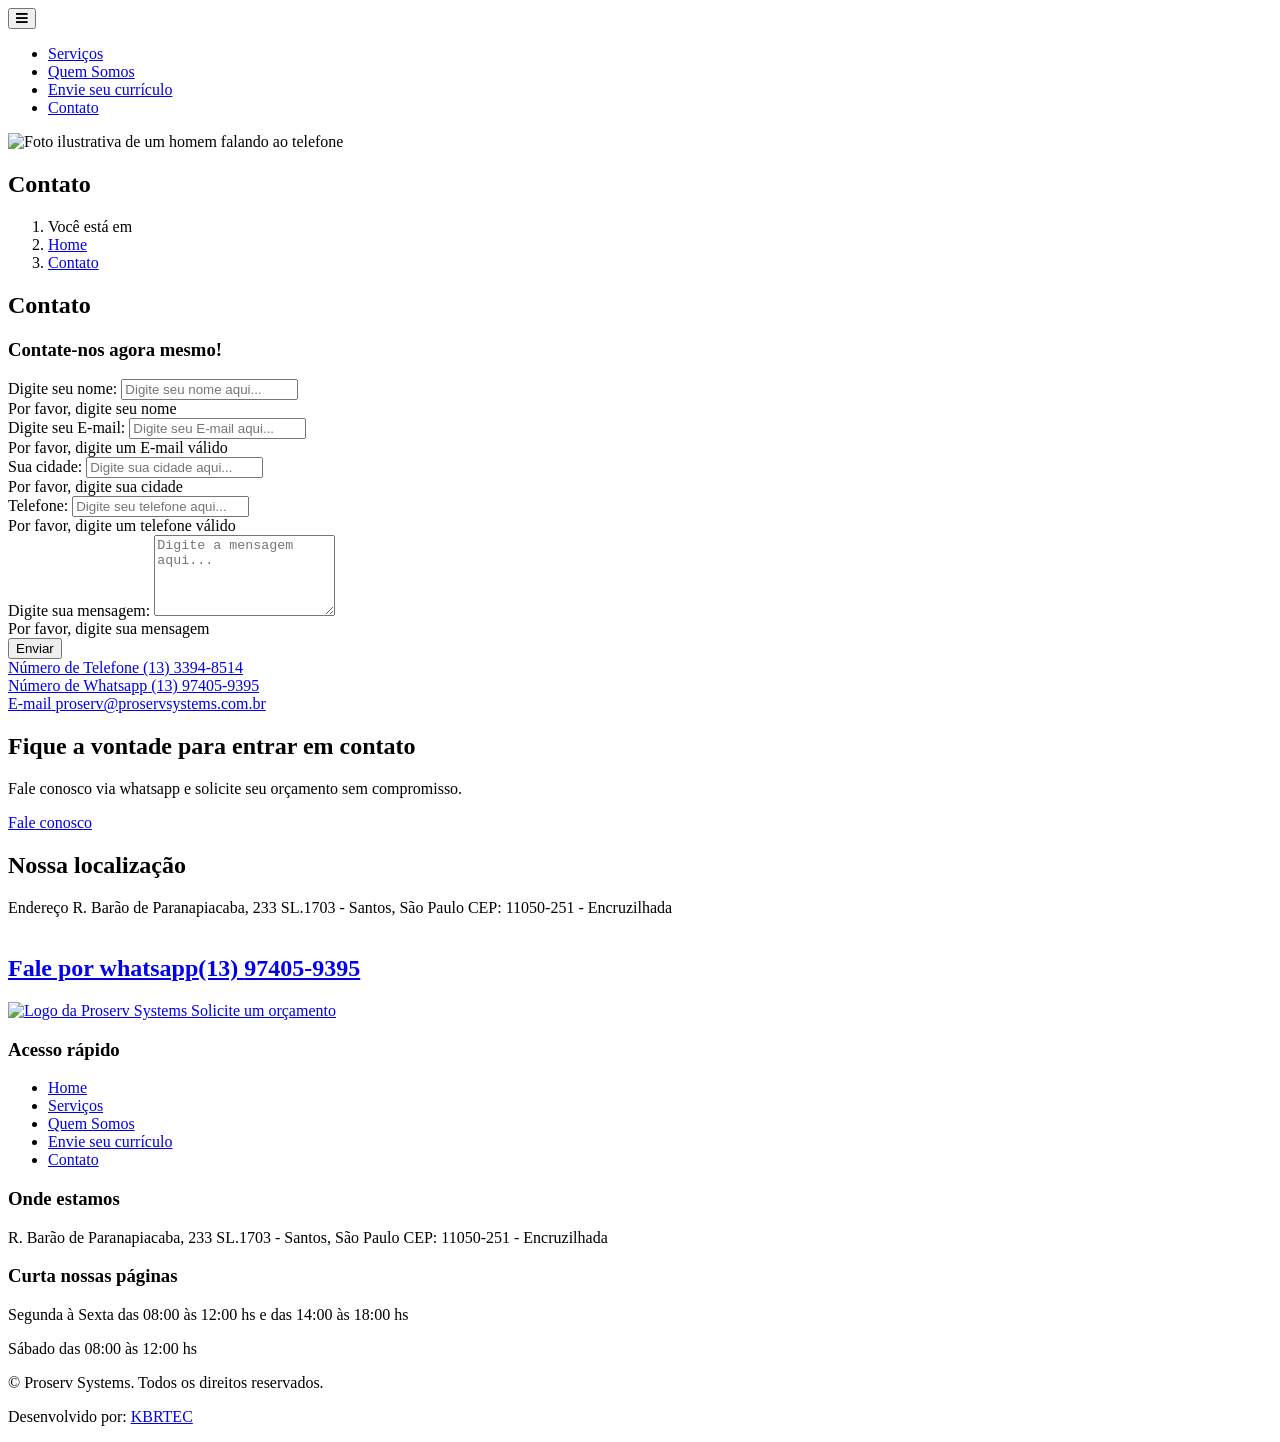
==== proserv/contato.html @ 967d09c5 "Criando o site da PROSERV corrigido Retirei de todos as paginas o código que levava para o link exte" ====
<!DOCTYPE html>
<html lang='pt-br'>

<head>

    <!-- Global site tag (gtag.js) - Google Analytics -->
    <script async src="https://www.googletagmanager.com/gtag/js?id=UA-169419126-1"></script>
    <script>
        window.dataLayer = window.dataLayer || [];
        function gtag() { dataLayer.push(arguments); }
        gtag('js', new Date());

        gtag('config', 'UA-169419126-1');
    </script>


    <meta charset="utf-8">
    <meta name="viewport" content="width=device-width, initial-scale=1">
    <meta http-equiv="X-UA-Compatible" content="ie=edge">

    <!-- Rich Snippets - SCHEMA.ORG -->
    <script type="application/ld+json">
    {
      "@context": "https://schema.org",
      "@type": "LocalBusiness",
      "url": "https://proservsystems.com.br/",
	  "name": "Prestação de serviços de zeladoria, portaria e limpeza em Santos | PROSERV Systems",
	  "description": "Prestação de serviços de zeladoria, portaria e limpeza em Santos. Profissionais qualificados dentro de cada segmento. Atende toda a Baixada Santista",
	  "logo" : "https://proservsystems.com.br/images/logo-p.png",
      "telephone": "+55 (13) 97405-9395",
	  "email": "contato@proservsystems.com.br",
	  "address": {
		"@type" : "PostalAddress",
		"streetAddress" : "Rua Barão de Paranapiacaba, 233 - Sala 1703",
		"addressLocality" : "Encruzilhada - Santos",
		"addressRegion" : "São Paulo",
        "postalCode": "11050-251" },
	  "sameAs": [
		"https://www.facebook.com/Proserv-Systems-1912623182360476/",
		"https://www.instagram.com/proservsystems/"
		]
    }
</script>

    <!-- for Google -->
    <meta name="description"
        content="Interessado em terceirização na Baixada Santista? Entre em contato agora mesmo." />
    <meta name="company" content="Prestação de serviços de zeladoria, portaria e limpeza em Santos | Proserv Systems" />
    <meta name="author" content="KBR TEC" />
    <meta name="copyright" content="Todos os direitos reservados" />
    <meta name="application-name"
        content="Prestação de serviços de zeladoria, portaria e limpeza em Santos | Proserv Systems" />
    <meta name="distribution" content="Global" />
    <meta name="rating" content="General" />
    <meta name="keywords" content="" />

    <!-- Facebook -->
    <meta property="og:type" content="website">
    <meta property="og:url" content="https://www.proservsystems.com.br/contato">
    <meta property="og:title" content="Contato | Proserv Systems">
    <meta property="og:site_name"
        content="Prestação de serviços de zeladoria, portaria e limpeza em Santos | Proserv Systems">
    <meta property="og:description"
        content="Interessado em terceirização na Baixada Santista? Entre em contato agora mesmo.">
    <meta property="og:image" content="https://www.proservsystems.com.br/images/proserv-logo-seo.png">

    <!-- Twitter -->
    <meta name="twitter:card" content="summary" />
    <meta name="twitter:title" content="Contato | Proserv Systems" />
    <meta property="twitter:description"
        content="Interessado em terceirização na Baixada Santista? Entre em contato agora mesmo.">
    <meta property="twitter:image" content="https://www.proservsystems.com.br/images/proserv-logo-seo.png">
    <!-- /Share metatags goes here -->


    <link rel="apple-touch-icon" sizes="57x57"
        href="https://www.proservsystems.com.br/images/favicon/apple-icon-57x57.png">
    <link rel="apple-touch-icon" sizes="60x60"
        href="https://www.proservsystems.com.br/images/favicon/apple-icon-60x60.png">
    <link rel="apple-touch-icon" sizes="72x72"
        href="https://www.proservsystems.com.br/images/favicon/apple-icon-72x72.png">
    <link rel="apple-touch-icon" sizes="76x76"
        href="https://www.proservsystems.com.br/images/favicon/apple-icon-76x76.png">
    <link rel="apple-touch-icon" sizes="114x114"
        href="https://www.proservsystems.com.br/images/favicon/apple-icon-114x114.png">
    <link rel="apple-touch-icon" sizes="120x120"
        href="https://www.proservsystems.com.br/images/favicon/apple-icon-120x120.png">
    <link rel="apple-touch-icon" sizes="144x144"
        href="https://www.proservsystems.com.br/images/favicon/apple-icon-144x144.png">
    <link rel="apple-touch-icon" sizes="152x152"
        href="https://www.proservsystems.com.br/images/favicon/apple-icon-152x152.png">
    <link rel="apple-touch-icon" sizes="180x180"
        href="https://www.proservsystems.com.br/images/favicon/apple-icon-180x180.png">
    <link rel="icon" type="image/png" sizes="192x192"
        href="https://www.proservsystems.com.br/images/favicon/android-icon-192x192.png">
    <link rel="icon" type="image/png" sizes="32x32"
        href="https://www.proservsystems.com.br/images/favicon/favicon-32x32.png">
    <link rel="icon" type="image/png" sizes="96x96"
        href="https://www.proservsystems.com.br/images/favicon/favicon-96x96.png">
    <link rel="icon" type="image/png" sizes="16x16"
        href="https://www.proservsystems.com.br/images/favicon/favicon-16x16.png">
    <link rel="manifest" href="/manifest.json">
    <meta name="msapplication-TileColor" content="#ffffff">
    <meta name="msapplication-TileImage" content="https://www.proservsystems.com.br/ms-icon-144x144.png">
    <meta name="theme-color" content="#ffffff">


    <link rel="stylesheet" href="https://www.proservsystems.com.br/css/vendor/bootstrap.min.css">


    <link rel="stylesheet" href="https://cdnjs.cloudflare.com/ajax/libs/font-awesome/5.11.2/css/all.min.css"
        crossorigin="anonymous">



    <link rel="stylesheet" href="https://www.proservsystems.com.br/css/style.css">

    <title>Contato | PROSERV Systems</title>
</head>

<body>

    <header class="header ">
        <div class="container">
            <div class="row align-items-center justify-content-between">
                <div class="col-9 col-lg-4">
                    <a href="index.html" title="Ir para página inicial">
                        <div class="logo" title="Serviços de Portaria, Zeladoria e Limpeza em Santos | PROSERV Systems">
                        </div>
                    </a>
                </div>

                <div class="col-3 d-lg-none navbar-btn ">
                    <button class="navbar-toggler" type="button" data-toggle="collapse" data-target="#menu"
                        aria-controls="menu" aria-expanded="false" aria-label="Alterna navegação">
                        <span class="navbar-toggler-icon"><i class="fas fa-bars icon"></i></span>
                    </button>
                </div>

                <nav class="navbar navbar-expand-lg col-lg-8 ">
                    <div class="collapse navbar-collapse" id="menu">
                        <ul class="navbar-nav">
                            <li class="nav-item ">
                                <a class="nav-link" href="servicos.html"
                                    title="Conheça os serviços da Proserv Systems em Santos">Serviços</a>
                            </li>
                            <li class="nav-item ">
                                <a class="nav-link" href="quem-somos.html" title="Conheça a Proserv Systems">Quem
                                    Somos</a>
                            </li>
                            <li class="nav-item ">
                                <a class="nav-link" href="envie-seu-curriculo.html"
                                    title="Envie seu currículo para a Proserv Systems">Envie seu currículo</a>
                            </li>
                            <li class="nav-item nav-item-rounded active">
                                <a class="nav-link" href="contato.html" title="Fale com a Proserv Systems">Contato</a>
                            </li>
                        </ul>
                    </div>
                </nav>
            </div>
        </div>
    </header>

    <div class="hero">
        <div class="background">
            <div class="img-container">
                <img src="https://www.proservsystems.com.br/images/backgrounds/bg-contato.png"
                    alt="Foto ilustrativa de um homem falando ao telefone"
                    title="Serviços de limpeza, portaria e zeladoria em Santos e em toda a Baixada Santista">
            </div>
        </div>

        <div class="container">
            <div class="row">
                <div class="col-12">
                    <nav class="navigation" aria-label="breadcrumb">
                        <h2 class="title">
                            Contato </h2>

                        <ol class="breadcrumb">
                            <li class="breadcrumb-item">
                                Você está em
                            </li>
                            <li class="breadcrumb-item">
                                <a href="index.html" title="Ir para página inicial">
                                    Home
                                </a>
                            </li>
                            <li class="breadcrumb-item active" aria-current="page">
                                <a href="contato.html">
                                    Contato </a>
                            </li>
                        </ol>
                    </nav>
                </div>
            </div>
        </div>
    </div>


    <main class="page-contato">
        <section class="contato">
            <div class="container-4k">
                <div class="row">
                    <div class="col-lg-6 form">
                        <div class="box-title">
                            <h2 class="title" title="Entre em contato com a Proserv Systems">Contato</h2>
                            <h3 class="subtitle"
                                title="A Proserv Systems atende toda a Baixada Santista, entre em contato agora mesmo">
                                Contate-nos agora mesmo!</h3>
                        </div>

                        <div class="alerts">

                        </div>

                        <form class="needs-validation form-default" method="POST"
                            action="https://www.proservsystems.com.br/contato" novalidate>
                            <input type="hidden" name="_token" value="ca1hlEgT23Wn5CSrtVXcqFg6WWC5pSduqQvZZE6e">
                            <div class="form-row">
                                <div class="col-12">
                                    <label for="nome">Digite seu nome:</label>
                                    <input type="text" class="form-control" maxlength="600" name="nome" value=""
                                        id="nome" placeholder="Digite seu nome aqui..." required>
                                    <div class="invalid-feedback">
                                        Por favor, digite seu nome
                                    </div>
                                </div>
                            </div>

                            <div class="form-row">
                                <div class="col-12">
                                    <label for="email">Digite seu E-mail:</label>
                                    <input type="email" class="form-control" maxlength="600" name="email" value=""
                                        id="email" placeholder="Digite seu E-mail aqui..." required>
                                    <div class="invalid-feedback">
                                        Por favor, digite um E-mail válido
                                    </div>
                                </div>
                            </div>

                            <div class="form-row">
                                <div class="col-md-6">
                                    <label for="cidade">Sua cidade:</label>
                                    <input type="text" class="form-control" maxlength="600" name="cidade" value=""
                                        id="cidade" placeholder="Digite sua cidade aqui..." required>
                                    <div class="invalid-feedback">
                                        Por favor, digite sua cidade
                                    </div>
                                </div>

                                <div class="col-md-6">
                                    <label for="tel">Telefone:</label>
                                    <input type="tel" class="form-control" maxlength="15" name="tel" value="" id="tel"
                                        placeholder="Digite seu telefone aqui..." data-mask="(99) 99999-9999" required>
                                    <div class="invalid-feedback">
                                        Por favor, digite um telefone válido
                                    </div>
                                </div>
                            </div>

                            <div class="form-row">
                                <div class="col-12">
                                    <label for="msg">Digite sua mensagem:</label>
                                    <textarea class="form-control" maxlength="600" name="msg" value="" id="msg" rows="5"
                                        placeholder="Digite a mensagem aqui..." required></textarea>
                                    <div class="invalid-feedback">
                                        Por favor, digite sua mensagem
                                    </div>
                                </div>
                            </div>

                            <button title="Enviar mensagem" type="submit"
                                class="btn btn-orange btn-orange-outline">Enviar</button>
                        </form>
                    </div>

                    <div class="col-lg-6 info">
                        <div class="background"></div>

                        <div class="lista-contato">
                            <a href="tel:1333948514" title="Ligar para a Proserv Systems" target="_blank" class="item">
                                <div class="image">
                                    <div class="icon" id="icon-tel"></div>
                                </div>
                                <div class="content">
                                    <span class="title">Número de Telefone</span>
                                    <span class="desc">(13) 3394-8514</span>
                                </div>
                            </a>

                            <a href="https://api.whatsapp.com/send?phone=5513974059395"
                                title="Fale com a Proserv Systems por WhatsApp" target="_blank" class="item whatslink">
                                <div class="image">
                                    <div class="icon" id="icon-whats"></div>
                                </div>
                                <div class="content">
                                    <span class="title">Número de Whatsapp</span>
                                    <span class="desc">(13) 97405-9395</span>
                                </div>
                            </a>

                            <a href="mailto:proserv@proservsystems.com.br" title="Enviar e-mail para a Proserv Systems"
                                target="_blank" class="item">
                                <div class="image">
                                    <div class="icon" id="icon-email"></div>
                                </div>
                                <div class="content">
                                    <span class="title">E-mail</span>
                                    <span class="desc">proserv@proservsystems.com.br</span>
                                </div>
                            </a>
                        </div>
                    </div>
                </div>
            </div>
        </section>

        <div class="cta">
            <div class="container">
                <div class="row">
                    <div class="col-12 content">
                        <h2 class="title" title="Entre em contato com a Proserv Systems">Fique a vontade para entrar em
                            contato</h2>
                        <p class="desc">Fale conosco via whatsapp e solicite seu orçamento sem compromisso.</p>
                        <a href="https://api.whatsapp.com/send?phone=5513974059395"
                            title="Fale com a Proserv Systems por WhatsApp" target="_blank"
                            class="btn btn-white btn-icon whatslink">
                            Fale conosco
                            <div class="icon"></div>
                        </a>
                    </div>
                </div>
            </div>
        </div>

        <section class="localizacao">
            <div class="container-4k">
                <div class="row">
                    <div class="col-12">
                        <div class="box-title box-title-center">
                            <h2 class="subtitle" title="Conheça a localização da Proserv Systems em Santos">Nossa
                                localização</h2>
                        </div>
                    </div>

                    <div class="col-12">
                        <div class="mapa" id="googleMapsArea">
                            <div id="googleMaps"
                                src="https://www.google.com/maps/embed?pb=!1m18!1m12!1m3!1d3646.1031574713184!2d-46.32870668537395!3d-23.956792082197996!2m3!1f0!2f0!3f0!3m2!1i1024!2i768!4f13.1!3m3!1m2!1s0x94ce038d740b7ebd%3A0xef284ff84f999045!2sProserv!5e0!3m2!1spt-BR!2sbr!4v1586793120294!5m2!1spt-BR!2sbr"
                                frameborder="0" style="border:0;" allowfullscreen="" aria-hidden="false" tabindex="0">
                            </div>

                            <div class="info-mapa info-mapa-center">
                                <div class="image">
                                    <div class="icon" id="icon-mapa"></div>
                                </div>
                                <div class="content">
                                    <span class="title" title="Confira o endereço da Proserv Systems">Endereço</span>
                                    <span class="desc">R. Barão de Paranapiacaba, 233 SL.1703 - Santos, São Paulo CEP:
                                        11050-251 - Encruzilhada</span>
                                </div>
                            </div>
                        </div>
                    </div>
                </div>
            </div>
        </section>
    </main>


    <a href="https://api.whatsapp.com/send?phone=5513974059395" title="Fale conosco por WhatsApp" target="_blank"
        id="whatsappBtn" class="whatsapp-btn whatsapp-btn-page whatslink">
        <div class="icon">
            <img src="https://www.proservsystems.com.br/images/icons/whatsapp.png" alt="" class="img-fluid">
        </div>
        <div class="desc">
            <h2 class="title">Fale por whatsapp<span class="special">(13) <span class="number">97405-9395</span></span>
            </h2>
        </div>
    </a>


    <footer class="footer mt-0">
        <div class="container">
            <div class="row content">
                <div class="col-md-6 col-lg-4 principal">
                    <a href="index.html" title="Ir para página inicial" class="link">
                        <img src="https://www.proservsystems.com.br/images/logo-g-b.png" alt="Logo da Proserv Systems"
                            title="O melhor da terceirização em toda Baixada Santista | PROSERV Systems" class="logo">
                    </a>
                    <a href="contato.html" title="Solicite um orçamento com a Proserv" class="btn btn-orange">Solicite
                        um orçamento</a>
                </div>

                <div class="col-md-6 col-lg-3 acesso">
                    <h3 class="title" title="Encontre as principais áreas do site">Acesso rápido</h3>
                    <ul class="menu">
                        <li class="menu-item">
                            <a href="index.html" title="Ir para página inicial" class="menu-link">Home</a>
                        </li>
                        <li class="menu-item">
                            <a href="servicos.html" title="Conheça os serviços da Proserv Systems na Baixada Santista"
                                class="menu-link">Serviços</a>
                        </li>
                        <li class="menu-item">
                            <a href="quem-somos.html" title="Conheça a Proserv Systems" class="menu-link">Quem Somos</a>
                        </li>
                        <li class="menu-item">
                            <a href="envie-seu-curriculo.html" title="Envie seu currículo para a Proserv Systems"
                                class="menu-link">Envie seu currículo</a>
                        </li>
                        <li class="menu-item">
                            <a href="contato.html" title="Entre em contato com a Proserv Systems"
                                class="menu-link">Contato</a>
                        </li>
                    </ul>
                </div>

                <div class="col-md-12 col-lg-5 info">
                    <div class="row">
                        <div class="col-md-6 local">
                            <h3 class="title" title="Veja o endereço da Proserv Systems, estamos em Santos">Onde estamos
                            </h3>
                            <p class="text">R. Barão de Paranapiacaba, 233 SL.1703 - Santos, São Paulo CEP: 11050-251 -
                                Encruzilhada</p>
                        </div>
                        <div class="col-md-6 social">
                            <h3 class="title" title="Acompanhe-nos nas redes sociais">Curta nossas páginas</h3>
                            <div class="social-links">
                                <a href="https://www.facebook.com/Proserv-Systems-1912623182360476/"
                                    title="Curta nossa página no Facebook" target="_blank" class="item">
                                    <div class="icon" id="icon-facebook"></div>
                                </a>
                                <a href="https://www.instagram.com/proservsystems/" title="Siga-nos no Instagram"
                                    target="_blank" class="item">
                                    <div class="icon" id="icon-instagram"></div>
                                </a>

                            </div>
                        </div>
                    </div>
                    <div class="row">
                        <div class="col-12 atendimento">
                            <div class="image">
                                <div class="icon" id="icon-atendimento"></div>
                            </div>
                            <div class="content">
                                <p class="text">Segunda à Sexta das 08:00 às 12:00 hs e das 14:00 às 18:00 hs</p>
                                <p class="text">Sábado das 08:00 às 12:00 hs</p>
                            </div>
                        </div>
                    </div>
                </div>
            </div>
        </div>

        <div class="footer-copy">
            <div class="container">
                <div class="row">
                    <div class="col-md-6 copy">
                        <p class="text">&copy; Proserv Systems. Todos os direitos reservados.</p>
                    </div>
                    <div class="col-md-6 dev">
                        <p class="text">Desenvolvido por: <a href="https://kbrtec.com.br"
                                title="Acessar o site da KBRTEC" class="link">KBRTEC</a></p>
                    </div>
                </div>
            </div>
        </div>
    </footer>


    <script src="https://cdnjs.cloudflare.com/ajax/libs/popper.js/1.14.3/umd/popper.min.js"
        integrity="sha384-ZMP7rVo3mIykV+2+9J3UJ46jBk0WLaUAdn689aCwoqbBJiSnjAK/l8WvCWPIPm49"
        crossorigin="anonymous"></script>


    <script data-search-pseudo-elements src="https://www.proservsystems.com.br/js/vendor.min.js"></script>
    <script>
        $(window).scroll(function () {
            var altura = $('#googleMapsArea').offset().top;
            showMaps(altura);
        });
    </script>
    <script src="https://www.proservsystems.com.br/js/main.min.js"></script>
</body>

</html>
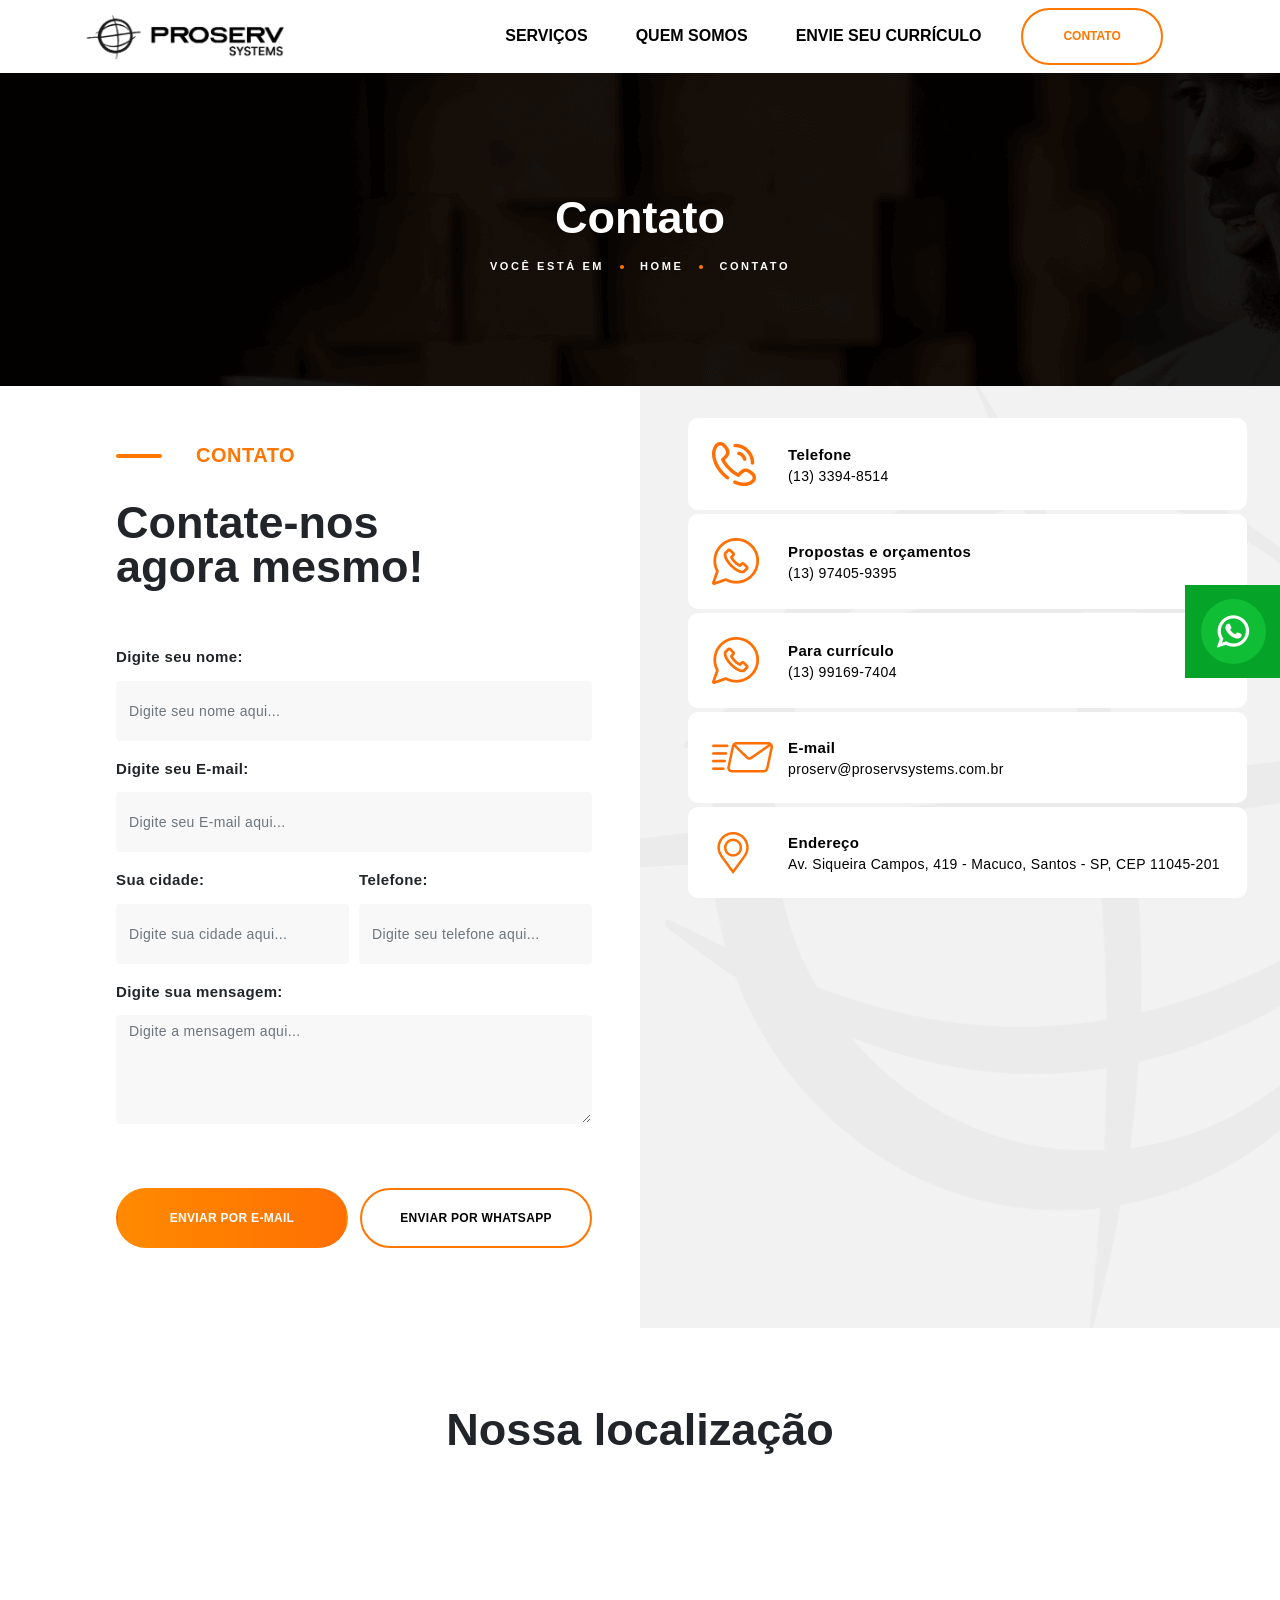
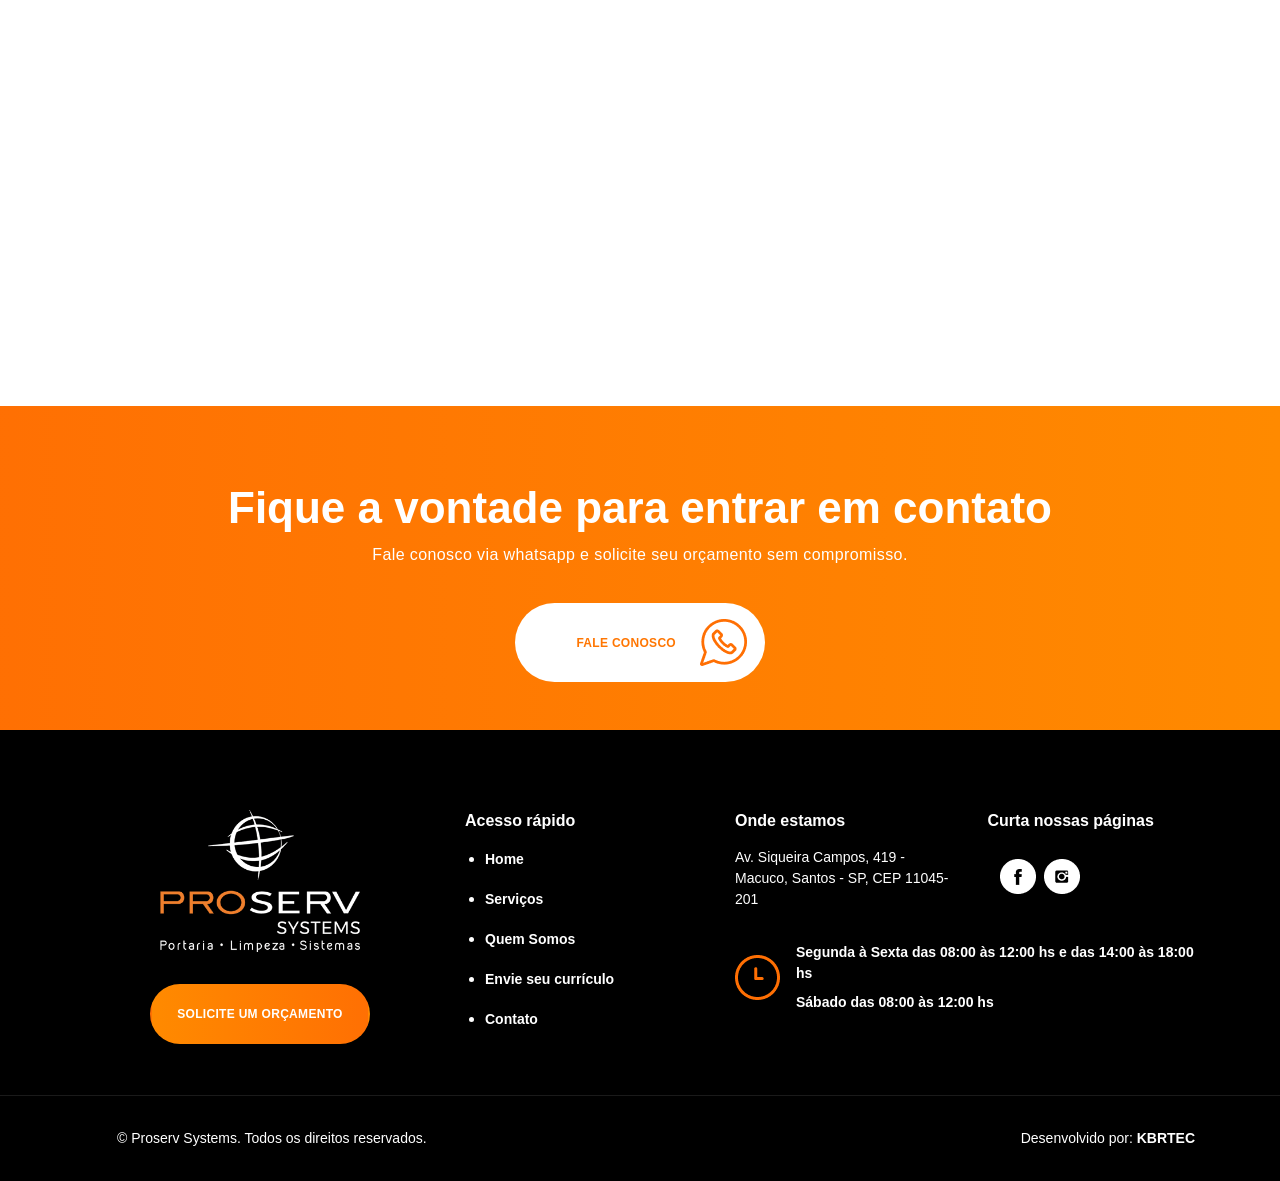
==== commit 2dba5d1a: "corrigi" ====
--- a/proserv/contato.html
+++ b/proserv/contato.html
@@ -26,15 +26,16 @@
       "url": "https://proservsystems.com.br/",
 	  "name": "Prestação de serviços de zeladoria, portaria e limpeza em Santos | PROSERV Systems",
 	  "description": "Prestação de serviços de zeladoria, portaria e limpeza em Santos. Profissionais qualificados dentro de cada segmento. Atende toda a Baixada Santista",
-	  "logo" : "https://proservsystems.com.br/images/logo-p.png",
-      "telephone": "+55 (13) 97405-9395",
+      "logo" : "images/logo-p.png",
+      "telephone": "+55 (13) 3394-8514",
 	  "email": "contato@proservsystems.com.br",
 	  "address": {
 		"@type" : "PostalAddress",
-		"streetAddress" : "Rua Barão de Paranapiacaba, 233 - Sala 1703",
-		"addressLocality" : "Encruzilhada - Santos",
-		"addressRegion" : "São Paulo",
-        "postalCode": "11050-251" },
+		"streetAddress" : "Avenida Siqueira Campos, 419 - Macuco",
+		"addressLocality" : "Santos",
+		"addressRegion" : "SP",
+        "postalCode": "11045-201",
+        "addressCountry": "BR" },
 	  "sameAs": [
 		"https://www.facebook.com/Proserv-Systems-1912623182360476/",
 		"https://www.instagram.com/proservsystems/"
@@ -62,58 +63,56 @@
         content="Prestação de serviços de zeladoria, portaria e limpeza em Santos | Proserv Systems">
     <meta property="og:description"
         content="Interessado em terceirização na Baixada Santista? Entre em contato agora mesmo.">
-    <meta property="og:image" content="https://www.proservsystems.com.br/images/proserv-logo-seo.png">
+    <meta property="og:image" content="images/proserv-logo-seo.png">
 
     <!-- Twitter -->
     <meta name="twitter:card" content="summary" />
     <meta name="twitter:title" content="Contato | Proserv Systems" />
     <meta property="twitter:description"
         content="Interessado em terceirização na Baixada Santista? Entre em contato agora mesmo.">
-    <meta property="twitter:image" content="https://www.proservsystems.com.br/images/proserv-logo-seo.png">
+    <meta property="twitter:image" content="images/proserv-logo-seo.png">
     <!-- /Share metatags goes here -->
 
 
     <link rel="apple-touch-icon" sizes="57x57"
-        href="https://www.proservsystems.com.br/images/favicon/apple-icon-57x57.png">
+        href="images/favicon/apple-icon-57x57.png">
     <link rel="apple-touch-icon" sizes="60x60"
-        href="https://www.proservsystems.com.br/images/favicon/apple-icon-60x60.png">
+        href="images/favicon/apple-icon-60x60.png">
     <link rel="apple-touch-icon" sizes="72x72"
-        href="https://www.proservsystems.com.br/images/favicon/apple-icon-72x72.png">
+        href="images/favicon/apple-icon-72x72.png">
     <link rel="apple-touch-icon" sizes="76x76"
-        href="https://www.proservsystems.com.br/images/favicon/apple-icon-76x76.png">
+        href="images/favicon/apple-icon-76x76.png">
     <link rel="apple-touch-icon" sizes="114x114"
-        href="https://www.proservsystems.com.br/images/favicon/apple-icon-114x114.png">
+        href="images/favicon/apple-icon-114x114.png">
     <link rel="apple-touch-icon" sizes="120x120"
-        href="https://www.proservsystems.com.br/images/favicon/apple-icon-120x120.png">
+        href="images/favicon/apple-icon-120x120.png">
     <link rel="apple-touch-icon" sizes="144x144"
-        href="https://www.proservsystems.com.br/images/favicon/apple-icon-144x144.png">
+        href="images/favicon/apple-icon-144x144.png">
     <link rel="apple-touch-icon" sizes="152x152"
-        href="https://www.proservsystems.com.br/images/favicon/apple-icon-152x152.png">
+        href="images/favicon/apple-icon-152x152.png">
     <link rel="apple-touch-icon" sizes="180x180"
-        href="https://www.proservsystems.com.br/images/favicon/apple-icon-180x180.png">
+        href="images/favicon/apple-icon-180x180.png">
     <link rel="icon" type="image/png" sizes="192x192"
-        href="https://www.proservsystems.com.br/images/favicon/android-icon-192x192.png">
+        href="images/favicon/android-icon-192x192.png">
     <link rel="icon" type="image/png" sizes="32x32"
-        href="https://www.proservsystems.com.br/images/favicon/favicon-32x32.png">
+        href="images/favicon/favicon-32x32.png">
     <link rel="icon" type="image/png" sizes="96x96"
-        href="https://www.proservsystems.com.br/images/favicon/favicon-96x96.png">
+        href="images/favicon/favicon-96x96.png">
     <link rel="icon" type="image/png" sizes="16x16"
-        href="https://www.proservsystems.com.br/images/favicon/favicon-16x16.png">
-    <link rel="manifest" href="/manifest.json">
+        href="images/favicon/favicon-16x16.png">
     <meta name="msapplication-TileColor" content="#ffffff">
-    <meta name="msapplication-TileImage" content="https://www.proservsystems.com.br/ms-icon-144x144.png">
+    <meta name="msapplication-TileImage" content="images/favicon/apple-icon-144x144.png">
     <meta name="theme-color" content="#ffffff">
 
 
-    <link rel="stylesheet" href="https://www.proservsystems.com.br/css/vendor/bootstrap.min.css">
-
-
-    <link rel="stylesheet" href="https://cdnjs.cloudflare.com/ajax/libs/font-awesome/5.11.2/css/all.min.css"
-        crossorigin="anonymous">
-
-
-
-    <link rel="stylesheet" href="https://www.proservsystems.com.br/css/style.css">
+    <link rel="stylesheet" href="css/style.css">
+
+
+    <link rel="stylesheet" href="css/style2.css">
+
+
+
+    <link rel="stylesheet" href="css/style5.css">
 
     <title>Contato | PROSERV Systems</title>
 </head>
@@ -165,7 +164,7 @@
     <div class="hero">
         <div class="background">
             <div class="img-container">
-                <img src="https://www.proservsystems.com.br/images/backgrounds/bg-contato.png"
+                <img src="images/backgrounds/bg-contato.png"
                     alt="Foto ilustrativa de um homem falando ao telefone"
                     title="Serviços de limpeza, portaria e zeladoria em Santos e em toda a Baixada Santista">
             </div>
@@ -215,7 +214,8 @@
 
                         </div>
 
-                        <form class="needs-validation form-default" method="POST"
+                        <form data-email-suspended data-whatsapp-number="5513974059395"
+                            class="needs-validation form-default" method="POST"
                             action="https://www.proservsystems.com.br/contato" novalidate>
                             <input type="hidden" name="_token" value="ca1hlEgT23Wn5CSrtVXcqFg6WWC5pSduqQvZZE6e">
                             <div class="form-row">
@@ -271,8 +271,13 @@
                                 </div>
                             </div>
 
-                            <button title="Enviar mensagem" type="submit"
-                                class="btn btn-orange btn-orange-outline">Enviar</button>
+                            <div class="form-actions">
+                                <button title="Enviar mensagem por e-mail" type="submit"
+                                    class="btn btn-orange btn-orange-outline">Enviar por e-mail</button>
+                                <a data-whatsapp-send href="https://wa.me/5513974059395" target="_blank"
+                                    rel="noopener noreferrer" title="Enviar mensagem pelo WhatsApp"
+                                    class="btn btn-white btn-white-outline">Enviar por WhatsApp</a>
+                            </div>
                         </form>
                     </div>
 
@@ -280,24 +285,37 @@
                         <div class="background"></div>
 
                         <div class="lista-contato">
-                            <a href="tel:1333948514" title="Ligar para a Proserv Systems" target="_blank" class="item">
+                            <a href="tel:+551333948514" title="Ligar para a Proserv Systems" class="item">
                                 <div class="image">
                                     <div class="icon" id="icon-tel"></div>
                                 </div>
                                 <div class="content">
-                                    <span class="title">Número de Telefone</span>
+                                    <span class="title">Telefone</span>
                                     <span class="desc">(13) 3394-8514</span>
                                 </div>
                             </a>
 
                             <a href="https://api.whatsapp.com/send?phone=5513974059395"
-                                title="Fale com a Proserv Systems por WhatsApp" target="_blank" class="item whatslink">
+                                title="Fale com a Proserv Systems sobre propostas e orçamentos pelo WhatsApp"
+                                target="_blank" rel="noopener noreferrer" class="item whatslink">
                                 <div class="image">
                                     <div class="icon" id="icon-whats"></div>
                                 </div>
                                 <div class="content">
-                                    <span class="title">Número de Whatsapp</span>
+                                    <span class="title">Propostas e orçamentos</span>
                                     <span class="desc">(13) 97405-9395</span>
+                                </div>
+                            </a>
+
+                            <a href="https://api.whatsapp.com/send?phone=5513991697404"
+                                title="Fale com a Proserv Systems sobre currículos pelo WhatsApp" target="_blank"
+                                rel="noopener noreferrer" class="item whatslink">
+                                <div class="image">
+                                    <div class="icon" id="icon-whats"></div>
+                                </div>
+                                <div class="content">
+                                    <span class="title">Para currículo</span>
+                                    <span class="desc">(13) 99169-7404</span>
                                 </div>
                             </a>
 
@@ -311,6 +329,41 @@
                                     <span class="desc">proserv@proservsystems.com.br</span>
                                 </div>
                             </a>
+
+                            <a href="https://www.google.com/maps/search/?api=1&query=Av.+Siqueira+Campos,+419,+Macuco,+Santos,+SP,+11045-201"
+                                title="Ver endereço da Proserv Systems no Google Maps" target="_blank"
+                                rel="noopener noreferrer" class="item">
+                                <div class="image">
+                                    <div class="icon" id="icon-mapa"></div>
+                                </div>
+                                <div class="content">
+                                    <span class="title">Endereço</span>
+                                    <span class="desc">Av. Siqueira Campos, 419 - Macuco, Santos - SP, CEP 11045-201</span>
+                                </div>
+                            </a>
+                        </div>
+                    </div>
+                </div>
+            </div>
+        </section>
+
+        <section class="localizacao">
+            <div class="container-4k">
+                <div class="row">
+                    <div class="col-12">
+                        <div class="box-title box-title-center">
+                            <h2 class="subtitle" title="Conheça a localização da Proserv Systems em Santos">Nossa
+                                localização</h2>
+                        </div>
+                    </div>
+
+                    <div class="col-12">
+                        <div class="mapa mapa-endereco" id="googleMapsArea">
+                            <iframe id="googleMaps"
+                                src="https://www.google.com/maps?q=Av.+Siqueira+Campos,+419,+Macuco,+Santos,+SP,+11045-201&output=embed"
+                                title="Mapa da localização da Proserv Systems" loading="lazy"
+                                referrerpolicy="no-referrer-when-downgrade" allowfullscreen>
+                            </iframe>
                         </div>
                     </div>
                 </div>
@@ -334,46 +387,13 @@
                 </div>
             </div>
         </div>
-
-        <section class="localizacao">
-            <div class="container-4k">
-                <div class="row">
-                    <div class="col-12">
-                        <div class="box-title box-title-center">
-                            <h2 class="subtitle" title="Conheça a localização da Proserv Systems em Santos">Nossa
-                                localização</h2>
-                        </div>
-                    </div>
-
-                    <div class="col-12">
-                        <div class="mapa" id="googleMapsArea">
-                            <div id="googleMaps"
-                                src="https://www.google.com/maps/embed?pb=!1m18!1m12!1m3!1d3646.1031574713184!2d-46.32870668537395!3d-23.956792082197996!2m3!1f0!2f0!3f0!3m2!1i1024!2i768!4f13.1!3m3!1m2!1s0x94ce038d740b7ebd%3A0xef284ff84f999045!2sProserv!5e0!3m2!1spt-BR!2sbr!4v1586793120294!5m2!1spt-BR!2sbr"
-                                frameborder="0" style="border:0;" allowfullscreen="" aria-hidden="false" tabindex="0">
-                            </div>
-
-                            <div class="info-mapa info-mapa-center">
-                                <div class="image">
-                                    <div class="icon" id="icon-mapa"></div>
-                                </div>
-                                <div class="content">
-                                    <span class="title" title="Confira o endereço da Proserv Systems">Endereço</span>
-                                    <span class="desc">R. Barão de Paranapiacaba, 233 SL.1703 - Santos, São Paulo CEP:
-                                        11050-251 - Encruzilhada</span>
-                                </div>
-                            </div>
-                        </div>
-                    </div>
-                </div>
-            </div>
-        </section>
     </main>
 
 
     <a href="https://api.whatsapp.com/send?phone=5513974059395" title="Fale conosco por WhatsApp" target="_blank"
         id="whatsappBtn" class="whatsapp-btn whatsapp-btn-page whatslink">
         <div class="icon">
-            <img src="https://www.proservsystems.com.br/images/icons/whatsapp.png" alt="" class="img-fluid">
+            <img src="images/icons/whatsapp.png" alt="" class="img-fluid">
         </div>
         <div class="desc">
             <h2 class="title">Fale por whatsapp<span class="special">(13) <span class="number">97405-9395</span></span>
@@ -387,7 +407,7 @@
             <div class="row content">
                 <div class="col-md-6 col-lg-4 principal">
                     <a href="index.html" title="Ir para página inicial" class="link">
-                        <img src="https://www.proservsystems.com.br/images/logo-g-b.png" alt="Logo da Proserv Systems"
+                        <img src="images/logo-g-b.png" alt="Logo da Proserv Systems"
                             title="O melhor da terceirização em toda Baixada Santista | PROSERV Systems" class="logo">
                     </a>
                     <a href="contato.html" title="Solicite um orçamento com a Proserv" class="btn btn-orange">Solicite
@@ -423,8 +443,7 @@
                         <div class="col-md-6 local">
                             <h3 class="title" title="Veja o endereço da Proserv Systems, estamos em Santos">Onde estamos
                             </h3>
-                            <p class="text">R. Barão de Paranapiacaba, 233 SL.1703 - Santos, São Paulo CEP: 11050-251 -
-                                Encruzilhada</p>
+                            <p class="text">Av. Siqueira Campos, 419 - Macuco, Santos - SP, CEP 11045-201</p>
                         </div>
                         <div class="col-md-6 social">
                             <h3 class="title" title="Acompanhe-nos nas redes sociais">Curta nossas páginas</h3>
@@ -478,12 +497,7 @@
 
 
     <script data-search-pseudo-elements src="https://www.proservsystems.com.br/js/vendor.min.js"></script>
-    <script>
-        $(window).scroll(function () {
-            var altura = $('#googleMapsArea').offset().top;
-            showMaps(altura);
-        });
-    </script>
+    <script src="js/email-suspended.js"></script>
     <script src="https://www.proservsystems.com.br/js/main.min.js"></script>
 </body>
 
--- a/proserv/css/style5.css
+++ b/proserv/css/style5.css
@@ -0,0 +1,1957 @@
+body{
+  font-family:"Segoe UI",Tahoma,Geneva,Verdana,sans-serif;
+  overflow-x:hidden
+}
+.container-4k{
+  width:100%;
+  max-width:100%
+}
+@media (max-width: 992px){
+  .container-4k{
+    overflow:hidden
+  }
+}
+@media (min-width: 2400px){
+  .container-4k{
+    width:100%;
+    margin-right:auto;
+    margin-left:auto;
+    max-width:1140px
+  }
+}
+.btn{
+  padding:1.25rem 0;
+  width:220px;
+  font-size:0.75rem;
+  font-weight:700;
+  line-height:1rem;
+  text-align:center;
+  letter-spacing:0.025em;
+  text-transform:uppercase;
+  border:2px solid transparent;
+  border-radius:79px;
+  outline:0;
+  transition:.3s ease-in-out
+}
+.btn:focus{
+  outline:0;
+  box-shadow:none
+}
+.btn-orange{
+  background-color:#FF8A00;
+  background:linear-gradient(90deg, #FF8A00 0%, #FF6F03 103%);
+  color:#fff
+}
+.btn-orange:hover{
+  background:#fff;
+  color:#FF7602
+}
+.btn-orange-outline:hover{
+  color:#000;
+  border-color:#FF7602
+}
+.btn-white{
+  background:#fff;
+  color:#FF7602
+}
+.btn-white:hover{
+  background-color:#FF8A00;
+  background:linear-gradient(-90deg, #FF8A00 0%, #FF6F03 103%);
+  color:#fff
+}
+.btn-white-outline{
+  color:#000;
+  border-color:#FF7602
+}
+.btn-action{
+  display:table;
+  margin:2rem auto 0
+}
+@media (max-width: 767px){
+  .btn-action .btn{
+    padding:1rem 0;
+    margin:0 auto;
+    display:block
+  }
+  .btn-action .btn:first-of-type{
+    margin-bottom:.875rem
+  }
+}
+@media (min-width: 768px){
+  .btn-action .btn:first-of-type{
+    border-top-right-radius:0;
+    border-bottom-right-radius:0
+  }
+}
+@media (min-width: 768px){
+  .btn-action .btn:last-of-type{
+    border-top-left-radius:0;
+    border-bottom-left-radius:0;
+    margin-left:-0.3rem
+  }
+}
+.header{
+  background:#fff
+}
+.header .logo{
+  width:200px;
+  height:67px;
+  background-image:url("../images/logo-preto.png");
+  background-position:center;
+  background-repeat:no-repeat;
+  background-size:contain
+}
+.header-home{
+  background:#FF7602
+}
+@media (max-width: 992px){
+  .navbar{
+    padding-top:0
+  }
+}
+.navbar .collapse{
+  justify-content:center
+}
+.navbar .collapse .navbar-nav{
+  align-items:center
+}
+@media (max-width: 992px){
+  .navbar .collapse .navbar-nav{
+    padding:1rem 0
+  }
+}
+.navbar .nav-item{
+  transition:.3s
+}
+.navbar .nav-item:not(:last-child){
+  margin-bottom:.75rem;
+  border-bottom:2px solid transparent
+}
+@media (min-width: 992px){
+  .navbar .nav-item:not(:last-child){
+    margin-bottom:0;
+    margin-right:1.5rem
+  }
+}
+@media (min-width: 1200px){
+  .navbar .nav-item:not(:last-child){
+    margin-right:2rem
+  }
+}
+.navbar .nav-item:hover,.navbar .nav-item.active{
+  border-bottom-color:#FF7602
+}
+.navbar .nav-item:hover .nav-link,.navbar .nav-item.active .nav-link{
+  color:#FF7602
+}
+.navbar .nav-item .nav-link{
+  padding:1rem .5rem;
+  font-weight:600;
+  font-size:1rem;
+  line-height:1.3125rem;
+  text-transform:uppercase;
+  color:#000;
+  transition:.3s
+}
+.navbar .nav-item-rounded{
+  background:#FF7602;
+  border:2px solid #FF7602;
+  border-radius:100px
+}
+.navbar .nav-item-rounded:hover{
+  background:#fff
+}
+.navbar .nav-item-rounded.active{
+  background:#fff;
+  border:2px solid #FF7602
+}
+.navbar .nav-item-rounded.active:hover{
+  border:2px solid #000
+}
+.navbar .nav-item-rounded.active:hover .nav-link{
+  color:#000
+}
+.navbar .nav-item-rounded .nav-link{
+  padding:1rem 2.5rem;
+  font-size:0.75rem
+}
+.navbar-home .nav-item .nav-link{
+  color:#fff
+}
+.navbar-home .nav-item .nav-link:hover{
+  color:#000
+}
+.navbar-home .nav-item-rounded{
+  background:transparent;
+  border-color:#fff
+}
+.navbar-home .nav-item-rounded:hover{
+  background:transparent;
+  border-color:#000
+}
+.navbar-btn{
+  display:flex;
+  align-items:center;
+  justify-content:flex-end
+}
+.navbar-btn .navbar-toggler-icon{
+  display:flex;
+  align-items:center;
+  justify-content:center
+}
+.navbar-btn-home .navbar-toggler-icon{
+  color:#fff
+}
+.slider-main{
+  width:100%;
+  max-width:100%;
+  background:#000
+}
+.slider-main .item{
+  height:calc(100vh - 67px);
+  min-height:500px;
+  position:relative
+}
+.slider-main .item .background{
+  width:100%;
+  height:100%;
+  position:absolute;
+  z-index:0
+}
+.slider-main .item .background .image{
+  position:relative;
+  width:100%;
+  height:100%;
+  overflow:hidden
+}
+.slider-main .item .background .image img{
+  position:absolute;
+  top:0;
+  left:0;
+  min-height:100%;
+  height:auto;
+  min-width:100%;
+  width:auto
+}
+@media (max-width: 767px){
+  .slider-main .item .background .image img{
+    left:-25%;
+    min-height:100%;
+    height:auto;
+    width:auto
+  }
+}
+@media (min-width: 992px){
+  .slider-main .item .background .image img{
+    left:-3.5%
+  }
+}
+@media (min-width: 2400px){
+  .slider-main .item .background .image img{
+    left:0
+  }
+}
+.slider-main .item .content{
+  position:absolute;
+  top:50%;
+  transform:translateY(-60%);
+  z-index:2;
+  padding:0 15px;
+  color:#fff
+}
+@media (min-width: 768px){
+  .slider-main .item .content{
+    left:15%;
+    transform:translateY(-50%);
+    padding:0;
+    width:70%
+  }
+}
+.slider-main .item .content .title{
+  margin:1.5rem auto;
+  font-size:2rem;
+  font-weight:900;
+  text-align:center
+}
+@media (min-width: 768px){
+  .slider-main .item .content .title{
+    margin:1.5rem auto 2.5rem;
+    font-size:2.25rem
+  }
+}
+@media (min-width: 1200px){
+  .slider-main .item .content .title{
+    font-size:2.8125rem;
+    width:70%
+  }
+}
+.slider-main .item .content .subtitle{
+  font-size:.875rem;
+  font-weight:350;
+  line-height:1.125rem;
+  text-align:center;
+  letter-spacing:0.235em;
+  text-transform:uppercase
+}
+@media (min-width: 768px){
+  .slider-main .item .content .subtitle{
+    font-size:1.125rem;
+    line-height:1.5rem
+  }
+}
+.slider-main .item .content .subtitle .item:not(:last-child){
+  position:relative;
+  margin-right:20px
+}
+.slider-main .item .content .subtitle .item:not(:last-child)::after{
+  content:'';
+  position:absolute;
+  top:50%;
+  right:-13.5px;
+  transform:translateY(-50%);
+  display:inline-block;
+  width:3.5px;
+  height:3.5px;
+  background:#fff;
+  border-radius:100%
+}
+.slider-main .slick-prev,.slider-main .slick-next{
+  top:inherit;
+  bottom:10px;
+  width:50px;
+  height:50px;
+  z-index:3;
+  background:#bdc2c7;
+  opacity:.8
+}
+@media (min-width: 768px){
+  .slider-main .slick-prev,.slider-main .slick-next{
+    top:50%;
+    bottom:initial
+  }
+}
+.slider-main .slick-prev:hover,.slider-main .slick-next:hover{
+  background-color:#FF8A00;
+  background:linear-gradient(90deg, #FF8A00 0%, #FF6F03 103%);
+  opacity:1;
+  transition:all 0.2s
+}
+.slider-main .slick-prev{
+  left:30%
+}
+@media (min-width: 768px){
+  .slider-main .slick-prev{
+    left:0
+  }
+}
+.slider-main .slick-prev:before{
+  content:none
+}
+.slider-main .slick-next{
+  right:30%
+}
+@media (min-width: 768px){
+  .slider-main .slick-next{
+    right:0
+  }
+}
+.slider-main .slick-next:before{
+  content:none
+}
+.hero{
+  position:relative;
+  padding:7.5rem 0 7rem;
+  overflow:hidden
+}
+.hero .background{
+  width:100%;
+  height:100%;
+  position:absolute;
+  top:0;
+  z-index:-1
+}
+.hero .background .img-container{
+  position:relative;
+  display:flex;
+  justify-content:center;
+  width:100%;
+  height:100%;
+  overflow:hidden;
+  position:absolute;
+  top:0;
+  left:0;
+  z-index:-1
+}
+.hero .background .img-container img{
+  position:absolute;
+  top:0;
+  left:0;
+  min-height:100%;
+  height:auto;
+  min-width:100%;
+  width:auto
+}
+@media (max-width: 767px){
+  .hero .background .img-container img{
+    min-height:100%;
+    height:auto;
+    width:auto
+  }
+}
+.hero .navigation .title{
+  font-size:2.8125rem;
+  font-weight:900;
+  line-height:3.125rem;
+  text-align:center;
+  color:#fff
+}
+.hero .navigation .breadcrumb{
+  justify-content:center;
+  margin:1rem auto 0;
+  padding:0;
+  background-color:transparent
+}
+.hero .navigation .breadcrumb .breadcrumb-item{
+  display:flex;
+  align-items:center;
+  padding-left:0;
+  font-size:0.6875rem;
+  font-weight:600;
+  line-height:0.9375rem;
+  letter-spacing:0.235em;
+  color:#fff;
+  text-transform:uppercase
+}
+@media (max-width: 374px){
+  .hero .navigation .breadcrumb .breadcrumb-item:first-of-type{
+    margin-bottom:.5rem;
+    display:block;
+    width:100%;
+    text-align:center
+  }
+}
+.hero .navigation .breadcrumb .breadcrumb-item:first-of-type::before{
+  content:none
+}
+@media (max-width: 374px){
+  .hero .navigation .breadcrumb .breadcrumb-item:nth-of-type(2)::before{
+    content:none
+  }
+}
+.hero .navigation .breadcrumb .breadcrumb-item::before{
+  content:'';
+  margin:0 1rem;
+  padding-right:0;
+  width:4px;
+  height:4px;
+  background:#FF7602;
+  border-radius:100%
+}
+.hero .navigation .breadcrumb .breadcrumb-item a{
+  color:#fff;
+  text-decoration:none;
+  transition:.3s
+}
+.hero .navigation .breadcrumb .breadcrumb-item a:hover{
+  color:#FF7602
+}
+.cta{
+  position:relative;
+  padding:5rem 0 3rem;
+  background-color:#FF8A00;
+  background:linear-gradient(-90deg, #FF8A00 0%, #FF6F03 103%)
+}
+.cta .content{
+  position:relative;
+  z-index:2
+}
+.cta .content .title{
+  font-size:2.5rem;
+  font-weight:900;
+  line-height:2.75rem;
+  color:#fff;
+  text-align:center
+}
+@media (min-width: 992px){
+  .cta .content .title{
+    font-size:2.75rem
+  }
+}
+.cta .content .desc{
+  font-size:1rem;
+  line-height:1.0625rem;
+  letter-spacing:0.025em;
+  text-align:center;
+  color:#fff;
+  margin-top:1rem
+}
+.cta .content .btn{
+  display:table;
+  margin:2.5rem auto 0
+}
+.cta .content .btn:hover{
+  background:#F8F8F8;
+  color:#000
+}
+.cta .content .btn:hover .icon{
+  background-position:-527px -10px
+}
+.cta .content .btn-icon{
+  display:flex;
+  align-items:center;
+  justify-content:flex-end;
+  width:250px;
+  padding:.875rem 0
+}
+.cta .content .btn-icon .icon{
+  margin:0 1rem 0 1.5rem;
+  width:47px;
+  height:47px;
+  background:url("../images/sprites/contact.png");
+  background-position:-459px -10px
+}
+@media (min-width: 1200px){
+  .form .box-title .subtitle{
+    width:75%
+  }
+}
+.form-default .box-title{
+  margin-bottom:2.5rem
+}
+.form-default .form-row label{
+  font-size:0.9375rem;
+  font-weight:700;
+  line-height:1.25rem;
+  letter-spacing:0.025em
+}
+.form-default .form-row label small{
+  font-weight:700
+}
+.form-default .form-row .form-control{
+  margin:.35rem auto 1rem;
+  min-height:60px;
+  background:#F8F8F8;
+  font-size:0.875rem;
+  line-height:1.1875rem;
+  letter-spacing:0.025em;
+  color:#666F7B;
+  border-color:transparent
+}
+.form-default .form-row .form-control:focus{
+  background:#fff;
+  border-color:#FF7602;
+  box-shadow:0px 4px 4px rgba(239,127,45,0.18)
+}
+.form-default .form-row .form-upload{
+  display:flex;
+  align-items:center;
+  position:relative;
+  overflow:hidden
+}
+.form-default .form-row .form-upload span{
+  background-color:#FF8A00;
+  background:linear-gradient(90deg, #FF8A00 0%, #FF6F03 103%);
+  padding:.55rem .75rem;
+  width:150px;
+  font-size:0.5625rem;
+  font-weight:700;
+  line-height:0.75rem;
+  text-align:center;
+  letter-spacing:0.025em;
+  text-transform:uppercase;
+  color:#fff;
+  border:0;
+  border-radius:5px
+}
+.form-default .form-row .form-upload span:hover{
+  cursor:pointer
+}
+.form-default .form-row .form-upload .form-control-file{
+  display:block;
+  width:160px;
+  padding:.55rem .75rem;
+  position:absolute;
+  top:50%;
+  left:0;
+  transform:translateY(-50%);
+  opacity:0;
+  font-size:100px
+}
+.form-default .form-row .form-upload .form-control-file:hover{
+  cursor:pointer
+}
+.form-default .form-row .custom-select{
+  margin:.35rem auto 1rem;
+  min-height:60px;
+  font-size:0.875rem;
+  line-height:1.1875rem;
+  letter-spacing:0.025em;
+  color:#666F7B;
+  border-color:transparent;
+  background:url("../images/icons/select.png") no-repeat right #F8F8F8;
+  appearance:none;
+  -webkit-appearance:none;
+  background-position-x:95%
+}
+.form-default .form-row .custom-select:focus{
+  background:url("../images/icons/select.png") no-repeat right #fff;
+  background-position-x:95%;
+  border-color:#FF7602;
+  box-shadow:0px 4px 4px rgba(239,127,45,0.18)
+}
+.form-default .form-row .custom-select.select-g{
+  background-position-x:98%
+}
+.form-default .form-row .custom-select.select-g:focus{
+  background-position-x:98%
+}
+.form-default .form-row .invalid-feedback{
+  font-weight:700;
+  margin-bottom:1rem
+}
+.form-default .btn{
+  margin:3rem 0 2rem
+}
+.form-default .form-actions{
+  display:flex;
+  flex-wrap:wrap;
+  align-items:center;
+  gap:.75rem
+}
+.form-default .form-actions .btn{
+  flex:1 1 180px;
+  width:auto;
+  margin:3rem 0 2rem
+}
+.form-default .btn:focus{
+  border-color:#FF7602;
+  box-shadow:0px 4px 4px rgba(239,127,45,0.18)
+}
+.form-default.was-validated .form-control:invalid{
+  background:#fdedee;
+  border-color:#dc3545;
+  margin-bottom:0
+}
+.form-default.was-validated .form-control:invalid:focus{
+  background:#fff;
+  border-color:#FF7602
+}
+.form-default.was-validated .custom-select:invalid{
+  background:url("../images/icons/select.png") no-repeat right #fdedee;
+  background-position-x:95%;
+  border-color:#dc3545;
+  margin-bottom:0
+}
+.form-default.was-validated .custom-select:invalid:focus{
+  background:url("../images/icons/select.png") no-repeat right #fff;
+  background-position-x:95%;
+  border-color:#FF7602;
+  box-shadow:0px 4px 4px rgba(239,127,45,0.18)
+}
+.form-default.was-validated .select-g:invalid{
+  background-position-x:98%
+}
+.form-default.was-validated .select-g:invalid:focus{
+  background-position-x:98%
+}
+.footer{
+  margin-top:3rem;
+  padding:5rem 0 2rem 0;
+  background:#000;
+  color:#fff
+}
+@media (min-width: 992px){
+  .footer{
+    margin-top:5rem
+  }
+}
+.footer .content .title{
+  margin-bottom:1rem;
+  font-size:1rem;
+  font-weight:600;
+  line-height:1.3125rem
+}
+@media (max-width: 1023px){
+  .footer .content .principal{
+    margin-bottom:3rem
+  }
+}
+.footer .content .principal .logo{
+  display:block;
+  width:200px;
+  margin:0 auto 2rem
+}
+.footer .content .principal .btn{
+  display:table;
+  margin:0 auto
+}
+@media (max-width: 1023px){
+  .footer .content .acesso{
+    margin-bottom:2rem
+  }
+}
+.footer .content .acesso .menu{
+  padding-left:1.25rem
+}
+.footer .content .acesso .menu .menu-item:not(:last-child){
+  margin-bottom:1rem
+}
+.footer .content .acesso .menu .menu-link{
+  font-size:0.875rem;
+  font-weight:600;
+  line-height:1.1875rem;
+  color:#fff;
+  transition:.3s
+}
+.footer .content .acesso .menu .menu-link:hover{
+  color:#FF7602;
+  text-decoration:none
+}
+.footer .content .info .local{
+  padding-left:0
+}
+.footer .content .info .local .text{
+  font-size:0.875rem;
+  font-weight:400
+}
+@media (max-width: 1023px){
+  .footer .content .info .local{
+    margin-bottom:2rem;
+    padding-left:15px
+  }
+}
+.footer .content .info .social .social-links{
+  display:flex;
+  margin:1.75rem 0.75rem
+}
+.footer .content .info .social .social-links .item:not(:last-child){
+  margin-right:0.5rem
+}
+.footer .content .info .social .social-links .item:hover .icon#icon-facebook{
+  background-position:-66px -10px
+}
+.footer .content .info .social .social-links .item:hover .icon#icon-instagram{
+  background-position:-178px -10px
+}
+.footer .content .info .social .social-links .item:hover .icon#icon-linkedin{
+  background-position:-290px -10px
+}
+.footer .content .info .social .social-links .item .icon{
+  width:36px;
+  height:35px;
+  background:url("../images/sprites/social.png")
+}
+.footer .content .info .social .social-links .item .icon#icon-facebook{
+  background-position:-10px -10px
+}
+.footer .content .info .social .social-links .item .icon#icon-instagram{
+  background-position:-122px -10px
+}
+.footer .content .info .social .social-links .item .icon#icon-linkedin{
+  background-position:-234px -10px
+}
+.footer .content .info .atendimento{
+  display:flex;
+  align-items:center;
+  margin-top:1rem;
+  padding-left:0
+}
+@media (max-width: 1023px){
+  .footer .content .info .atendimento{
+    padding-left:15px
+  }
+}
+.footer .content .info .atendimento:hover .icon{
+  background-position:-10px -10px
+}
+.footer .content .info .atendimento .icon{
+  width:45px;
+  height:45px;
+  background:url("../images/sprites/atendimento.png");
+  background-position:-75px -10px
+}
+.footer .content .info .atendimento .content{
+  margin-left:1rem
+}
+.footer .content .info .atendimento .content .text{
+  font-size:0.875rem;
+  font-weight:600;
+  margin-bottom:0
+}
+.footer .content .info .atendimento .content .text:first-of-type{
+  margin-bottom:.5rem
+}
+.footer .footer-copy{
+  align-items:center;
+  margin-top:3rem;
+  padding-top:1rem;
+  border-top:1px solid rgba(255,255,255,0.1)
+}
+@media (min-width: 768px){
+  .footer .footer-copy{
+    padding-top:2rem
+  }
+}
+.footer .footer-copy .copy{
+  display:flex;
+  align-items:center
+}
+@media (max-width: 767px){
+  .footer .footer-copy .copy{
+    flex-direction:column
+  }
+}
+.footer .footer-copy .copy .text{
+  margin:0 0 0 2rem;
+  font-size:0.875rem;
+  font-weight:400
+}
+@media (max-width: 767px){
+  .footer .footer-copy .copy .text{
+    margin:1.5rem 0 0 0;
+    text-align:center
+  }
+}
+.footer .footer-copy .dev .text{
+  margin-bottom:0;
+  font-size:0.875rem;
+  font-weight:300;
+  text-align:right
+}
+@media (max-width: 767px){
+  .footer .footer-copy .dev .text{
+    margin-top:1rem;
+    text-align:center
+  }
+}
+.footer .footer-copy .dev .text .link{
+  font-weight:600;
+  color:#fff
+}
+.footer .footer-copy .dev .text .link:hover{
+  color:#FF7602;
+  text-decoration:none
+}
+.whatsapp-btn{
+  position:fixed;
+  top:75vh;
+  right:0;
+  z-index:15;
+  display:flex;
+  align-items:center;
+  width:260px;
+  margin-right:-165px;
+  padding:0.875rem 1rem;
+  background:#05A428;
+  color:#fff;
+  transition:0.5s
+}
+.whatsapp-btn.whatsapp-btn-page{
+  top:65vh
+}
+.whatsapp-btn:hover{
+  margin-right:0;
+  color:#fff;
+  text-decoration:none
+}
+.whatsapp-btn .icon{
+  display:flex;
+  align-items:center;
+  justify-content:center;
+  margin-right:1rem;
+  padding:1rem;
+  background:#0FBE35;
+  border-radius:100%
+}
+.whatsapp-btn .desc .title{
+  font-size:0.6875rem;
+  font-weight:400;
+  text-align:center;
+  text-transform:uppercase;
+  letter-spacing:0.08em
+}
+.whatsapp-btn .desc .title .special{
+  display:block;
+  font-size:1.25rem;
+  letter-spacing:-0.02em
+}
+.whatsapp-btn .desc .title .special .number{
+  font-weight:700
+}
+.mapa{
+  position:relative;
+  margin:2rem 0;
+  height:450px;
+  border-radius:40px;
+  overflow:hidden
+}
+.mapa iframe{
+  height:100%;
+  width:100%
+}
+.mapa.mapa-endereco{
+  height:450px;
+  border-radius:24px;
+  overflow:hidden
+}
+.mapa.mapa-endereco iframe{
+  display:block;
+  height:100%;
+  border:0;
+  border-radius:0
+}
+@media (max-width: 767px){
+  .mapa.mapa-endereco{
+    height:350px
+  }
+  .mapa.mapa-endereco iframe{
+    height:100%
+  }
+}
+.mapa .info-mapa{
+  position:absolute;
+  bottom:.5rem;
+  left:50%;
+  transform:translateX(-50%);
+  width:95%;
+  height:auto;
+  padding:1rem;
+  background:#fff;
+  border-radius:27px
+}
+@media (min-width: 768px){
+  .mapa .info-mapa{
+    width:300px;
+    left:.5rem;
+    transform:translateX(0)
+  }
+}
+.mapa .info-mapa:hover .icon#icon-mapa{
+  background-position:-72px -10px
+}
+.mapa .info-mapa .icon{
+  display:block;
+  margin:0 auto;
+  width:42px;
+  height:42px;
+  background:url("../images/sprites/contact.png")
+}
+.mapa .info-mapa .icon#icon-mapa{
+  background-position:-10px -10px
+}
+.mapa .info-mapa .content{
+  margin-top:.5rem;
+  font-size:0.9375rem;
+  font-weight:700;
+  line-height:1.25rem;
+  letter-spacing:0.025em;
+  text-align:center
+}
+.mapa .info-mapa .content .desc{
+  display:block;
+  margin-top:.5rem;
+  font-weight:400
+}
+@media (min-width: 768px){
+  .mapa .info-mapa-center{
+    width:300px;
+    left:50%;
+    transform:translateX(-50%)
+  }
+}
+@media (min-width: 768px){
+  .mapa .info-mapa-center{
+    top:50%;
+    transform:translate(-50%, -50%);
+    display:flex;
+    flex-direction:column;
+    justify-content:center
+  }
+}
+.box-title{
+  margin:3.5rem 0
+}
+.box-title .title{
+  position:relative;
+  padding-left:80px;
+  font-size:1.25rem;
+  font-weight:700;
+  line-height:1.6875rem;
+  letter-spacing:0.025em;
+  text-transform:uppercase;
+  color:#FF7602
+}
+.box-title .title::after{
+  content:'';
+  position:absolute;
+  top:50%;
+  left:0;
+  transform:translateY(-50%);
+  width:46px;
+  height:4px;
+  background:#FF7602;
+  border-radius:2px
+}
+.box-title .subtitle{
+  font-size:2.5rem;
+  font-weight:900;
+  line-height:2.75rem;
+  margin-top:1rem
+}
+@media (min-width: 768px){
+  .box-title .subtitle{
+    font-size:2.8125rem;
+    margin-top:2rem;
+    width:75%
+  }
+}
+@media (min-width: 1200px){
+  .box-title .subtitle{
+    width:50%
+  }
+}
+.box-title-center{
+  position:relative;
+  margin-bottom:6.5rem
+}
+.box-title-center::after{
+  content:'';
+  position:absolute;
+  bottom:-30%;
+  left:50%;
+  transform:translateX(-50%);
+  width:46px;
+  height:4px;
+  background:#FF7602;
+  border-radius:2px
+}
+@media (min-width: 768px){
+  .box-title-center::after{
+    bottom:-55%
+  }
+}
+.box-title-center .title{
+  padding-left:0;
+  text-align:center
+}
+.box-title-center .title::after{
+  content:none
+}
+.box-title-center .subtitle{
+  text-align:center;
+  margin-top:1rem
+}
+@media (min-width: 768px){
+  .box-title-center .subtitle{
+    margin-top:0;
+    width:100%
+  }
+}
+.box-title-intro .title{
+  padding-left:0;
+  text-align:center
+}
+.box-title-intro .title::after{
+  top:2.5rem;
+  left:50%;
+  transform:translateX(-50%)
+}
+.box-title-intro .subtitle{
+  margin-top:2.5rem;
+  font-size:1.5625rem;
+  line-height:1.6875rem;
+  text-align:center
+}
+@media (min-width: 768px){
+  .box-title-intro .subtitle{
+    margin:2.5rem auto 0;
+    width:75%
+  }
+}
+.servicos .lista-servicos .item{
+  margin:1rem 0 2rem;
+  color:#000;
+  text-decoration:none
+}
+.servicos .lista-servicos .item:hover .image .img-fluid{
+  transform:rotateY(360deg)
+}
+.servicos .lista-servicos .item:hover .image .icon{
+  background:url("../images/sprites/saiba-mais.png") -114px -10px
+}
+.servicos .lista-servicos .item:hover .title .desc{
+  color:#FF7602
+}
+.servicos .lista-servicos .item .image{
+  position:relative;
+  margin:0 auto 2rem;
+  width:200px;
+  height:200px
+}
+@media (min-width: 992px){
+  .servicos .lista-servicos .item .image{
+    margin:0 auto 3rem;
+    width:275px;
+    height:275px
+  }
+}
+.servicos .lista-servicos .item .image .img-fluid{
+  display:block;
+  margin:0 auto;
+  width:200px;
+  height:200px;
+  transform:rotateY(0);
+  transition:1s
+}
+@media (min-width: 992px){
+  .servicos .lista-servicos .item .image .img-fluid{
+    width:275px;
+    height:275px
+  }
+}
+.servicos .lista-servicos .item .image .icon{
+  position:absolute;
+  bottom:-0.5rem;
+  right:-1rem;
+  width:84px;
+  height:84px;
+  background:url("../images/sprites/saiba-mais.png") -10px -10px
+}
+@media (min-width: 992px){
+  .servicos .lista-servicos .item .image .icon{
+    right:0
+  }
+}
+.servicos .lista-servicos .item .title{
+  font-size:1.25rem;
+  font-weight:700;
+  line-height:1.6875rem;
+  text-align:center;
+  letter-spacing:0.025em;
+  text-transform:uppercase
+}
+.servicos .lista-servicos .item .title .desc{
+  display:block;
+  font-size:2.5rem;
+  font-weight:900;
+  line-height:3.125rem;
+  transition:0.3s
+}
+@media (min-width: 992px){
+  .servicos .lista-servicos .item .title .desc{
+    font-size:2.8125rem
+  }
+}
+.sobre{
+  margin:3rem 0 0
+}
+@media (min-width: 992px){
+  .sobre:hover .destaque::after{
+    transform:translateX(0) rotateY(360deg)
+  }
+}
+.sobre .row{
+  align-items:center
+}
+.sobre .destaque{
+  position:relative
+}
+@media (min-width: 2400px){
+  .sobre .destaque{
+    padding:0
+  }
+}
+.sobre .destaque::after{
+  content:'';
+  position:absolute;
+  top:82.5%;
+  left:50%;
+  transform:translateX(-50%) rotateY(0);
+  z-index:2;
+  width:125px;
+  height:125px;
+  background:url("../images/icons/selo-12_anos.png") center no-repeat;
+  background-size:cover;
+  transition:1s
+}
+@media (min-width: 768px){
+  .sobre .destaque::after{
+    top:90%;
+    width:150px;
+    height:150px
+  }
+}
+@media (min-width: 992px){
+  .sobre .destaque::after{
+    top:7rem;
+    right:-2rem;
+    left:inherit;
+    transform:translateX(0)
+  }
+}
+@media (min-width: 2400px){
+  .sobre .destaque::after{
+    right:-3rem
+  }
+}
+.sobre .destaque .image{
+  overflow:hidden
+}
+@media (min-width: 992px){
+  .sobre .destaque .image{
+    border-top-right-radius:100px;
+    height:100%
+  }
+}
+.sobre .destaque .image .img{
+  max-width:100%;
+  height:auto
+}
+@media (min-width: 992px){
+  .sobre .destaque .image .img{
+    max-width:none;
+    height:100%;
+    max-height:750px
+  }
+}
+.sobre .info .content{
+  background-color:#fff;
+  background:linear-gradient(82.52deg, #fff 0%, #F8F8F8 106.56%);
+  padding:2rem 1rem 3rem
+}
+@media (min-width: 768px){
+  .sobre .info .content{
+    padding:2rem 0 3rem 2rem
+  }
+}
+@media (min-width: 992px){
+  .sobre .info .content{
+    width:90%;
+    border-top-right-radius:161px;
+    border-bottom-right-radius:161px
+  }
+}
+@media (min-width: 2400px){
+  .sobre .info .content{
+    width:100%
+  }
+}
+.sobre .info .text{
+  font-size:1.25rem;
+  line-height:1.6875rem;
+  letter-spacing:0.025em;
+  color:#666F7B;
+  margin-bottom:3.5rem
+}
+@media (min-width: 768px){
+  .sobre .info .text{
+    width:75%
+  }
+}
+@media (min-width: 1200px){
+  .sobre .info .text{
+    width:50%
+  }
+}
+@media (min-width: 768px){
+  .sobre .info .btn-action{
+    display:table;
+    margin:3rem 0 0
+  }
+}
+.contato .info{
+  margin:1.5rem 0
+}
+@media (min-width: 992px){
+  .contato .info{
+    margin:3.5rem 0
+  }
+}
+.contato .lista-contato .item{
+  display:flex;
+  align-items:center;
+  padding:2rem 0;
+  text-decoration:none
+}
+.contato .lista-contato .item:not(:last-of-type){
+  border-bottom:1px solid rgba(0,0,0,0.1)
+}
+.contato .lista-contato .item:hover .icon#icon-tel{
+  background-position:-199px -10px
+}
+.contato .lista-contato .item:hover .icon#icon-whats{
+  background-position:-527px -10px
+}
+.contato .lista-contato .item:hover .icon#icon-email{
+  background-position:-745px -10px
+}
+.contato .lista-contato .item:hover .icon#icon-mapa{
+  background-position:-72px -10px
+}
+.contato .lista-contato .item:hover .content{
+  color:#FF7602
+}
+.contato .lista-contato .item .image{
+  width:60px
+}
+.contato .lista-contato .item .icon{
+  background:url("../images/sprites/contact.png")
+}
+.contato .lista-contato .item .icon#icon-tel{
+  width:44px;
+  height:44px;
+  background-position:-134px -10px
+}
+.contato .lista-contato .item .icon#icon-whats{
+  width:47px;
+  height:47px;
+  background-position:-459px -10px
+}
+.contato .lista-contato .item .icon#icon-email{
+  width:61px;
+  height:31px;
+  background-position:-663px -10px
+}
+.contato .lista-contato .item .icon#icon-mapa{
+  width:42px;
+  height:42px;
+  background-position:-10px -10px
+}
+.contato .lista-contato .item .content{
+  margin-left:1rem;
+  color:#000;
+  transition:.2s
+}
+.contato .lista-contato .item .content .title{
+  font-size:0.9375rem;
+  font-weight:700;
+  line-height:1.25rem;
+  letter-spacing:0.025em
+}
+.contato .lista-contato .item .content .desc{
+  display:block;
+  font-size:0.875rem;
+  line-height:1.1875rem;
+  letter-spacing:0.025em
+}
+.page-sobre .intro .row{
+  align-items:center
+}
+@media (min-width: 992px){
+  .page-sobre .intro .destaque{
+    padding:0
+  }
+}
+.page-sobre .intro .destaque .image{
+  overflow:hidden
+}
+@media (min-width: 992px){
+  .page-sobre .intro .destaque .image{
+    height:100%
+  }
+}
+.page-sobre .intro .destaque .image .img{
+  max-width:100%;
+  height:auto
+}
+@media (min-width: 992px){
+  .page-sobre .intro .destaque .image .img{
+    max-width:none;
+    height:100%
+  }
+}
+@media (min-width: 1200px){
+  .page-sobre .intro .destaque .image .img{
+    max-height:800px
+  }
+}
+@media (min-width: 992px){
+  .page-sobre .intro .info{
+    padding-right:0
+  }
+}
+.page-sobre .intro .info .content{
+  padding:0 15px 3rem
+}
+@media (min-width: 992px){
+  .page-sobre .intro .info .content{
+    position:relative;
+    top:-1.5rem;
+    right:-5rem;
+    z-index:2;
+    width:125%;
+    background:#fff;
+    padding:0 5rem 3rem
+  }
+}
+.page-sobre .intro .info .subtitle{
+  width:100%
+}
+.page-sobre .intro .info .text{
+  font-size:1rem;
+  line-height:1.25rem;
+  letter-spacing:0.025em;
+  color:#666F7B;
+  margin-bottom:1.5rem
+}
+@media (min-width: 768px){
+  .page-sobre .intro .info .text{
+    font-size:1.125rem;
+    line-height:1.5625rem
+  }
+}
+@media (min-width: 768px){
+  .page-sobre .intro .info .btn-action{
+    display:table;
+    margin:3.5rem 0 0
+  }
+}
+.page-sobre .vantagens .row{
+  align-items:center
+}
+.page-sobre .vantagens .destaque .image{
+  margin:3rem 0
+}
+.page-sobre .vantagens .info .box-title{
+  margin-top:0
+}
+@media (min-width: 1200px){
+  .page-sobre .vantagens .info .box-title .subtitle{
+    width:75%
+  }
+}
+.page-sobre .vantagens .info .lista-vantagens{
+  padding-left:0
+}
+.page-sobre .vantagens .info .lista-vantagens .item{
+  display:flex;
+  flex-direction:row;
+  align-items:center;
+  margin-bottom:1.5rem
+}
+@media (max-width: 767px){
+  .page-sobre .vantagens .info .lista-vantagens .item{
+    margin-left:.5rem;
+    margin-right:.5rem
+  }
+}
+.page-sobre .vantagens .info .lista-vantagens .item:hover .icon-container .icon{
+  background-position:-73px -10px
+}
+@media (min-width: 768px){
+  .page-sobre .vantagens .info .lista-vantagens .item:not(:last-child){
+    margin-left:0;
+    margin-right:2.5rem
+  }
+}
+.page-sobre .vantagens .info .lista-vantagens .item .icon-container{
+  width:20%
+}
+@media (min-width: 768px){
+  .page-sobre .vantagens .info .lista-vantagens .item .icon-container{
+    width:10%
+  }
+}
+@media (min-width: 992px){
+  .page-sobre .vantagens .info .lista-vantagens .item .icon-container{
+    width:15%
+  }
+}
+.page-sobre .vantagens .info .lista-vantagens .item .icon-container .icon{
+  margin-right:1.5rem;
+  width:43px;
+  height:43px;
+  background:url("../images/sprites/lista-sobre.png");
+  background-position:-10px -10px
+}
+.page-sobre .vantagens .info .lista-vantagens .item .desc{
+  width:80%
+}
+@media (min-width: 768px){
+  .page-sobre .vantagens .info .lista-vantagens .item .desc{
+    width:90%
+  }
+}
+@media (min-width: 992px){
+  .page-sobre .vantagens .info .lista-vantagens .item .desc{
+    width:85%
+  }
+}
+.page-sobre .vantagens .info .lista-vantagens .item .desc .text{
+  font-size:0.875rem;
+  line-height:1.375rem;
+  letter-spacing:0.025em;
+  color:#666F7B
+}
+@media (min-width: 768px){
+  .page-sobre .vantagens .info .lista-vantagens .item .desc .text{
+    font-size:1rem
+  }
+}
+@media (min-width: 1200px){
+  .page-sobre .diferenciais .info .subtitle{
+    width:75%
+  }
+}
+.page-sobre .diferenciais .info .text{
+  color:#666F7B
+}
+@media (min-width: 992px){
+  .page-sobre .diferenciais .info .text{
+    width:75%
+  }
+}
+.page-sobre .diferenciais .info .btn-action{
+  margin-bottom:3rem
+}
+@media (min-width: 768px){
+  .page-sobre .diferenciais .info .btn-action{
+    display:table;
+    margin:3.5rem 0
+  }
+}
+.page-sobre .diferenciais .galeria .item{
+  margin:1rem auto
+}
+.page-sobre .diferenciais .galeria .item:hover .img-fluid{
+  transform:scale(1.1)
+}
+.page-sobre .diferenciais .galeria .item .img-fluid{
+  transition:.3s ease-in-out
+}
+@media (max-width: 1023px){
+  .page-sobre .diferenciais .galeria .item .img-fluid{
+    width:100%
+  }
+}
+@media (min-width: 992px){
+  .page-sobre .diferenciais .galeria .item-right{
+    display:flex;
+    justify-content:flex-end
+  }
+}
+.page-servicos .intro{
+  padding:1.5rem 0 3rem;
+  background:#F2F2F2
+}
+@media (min-width: 768px){
+  .page-servicos .intro{
+    padding:3rem 0 5rem
+  }
+}
+.page-servicos .servicos{
+  position:relative
+}
+.page-servicos .servicos::before{
+  content:'';
+  position:absolute;
+  top:25%;
+  right:0;
+  width:500px;
+  height:500px;
+  background:url("../images/logo-bg.png") center no-repeat;
+  background-size:cover;
+  opacity:0.4
+}
+.page-servicos .servicos .lista-servicos{
+  position:relative;
+  top:-3rem
+}
+@media (min-width: 1200px){
+  .page-servicos .servicos .lista-servicos{
+    top:-4rem
+  }
+}
+.page-servicos .servicos .lista-servicos .item:not(:last-of-type){
+  margin:1rem 0 3.5rem
+}
+@media (min-width: 992px){
+  .page-servicos .servicos .lista-servicos .item:not(:last-of-type){
+    margin:1rem 0 5rem
+  }
+}
+.page-servicos .servicos .lista-servicos .item:last-of-type{
+  margin-bottom:0
+}
+.page-servicos .servicos .lista-servicos .item:hover .destaque::after{
+  opacity:1
+}
+.page-servicos .servicos .lista-servicos .item:hover .content .title .name{
+  color:#FF7602
+}
+.page-servicos .servicos .lista-servicos .item .row{
+  align-items:center
+}
+.page-servicos .servicos .lista-servicos .item .destaque{
+  position:relative
+}
+.page-servicos .servicos .lista-servicos .item .destaque::after{
+  content:'';
+  position:absolute;
+  top:0;
+  left:15px;
+  z-index:2;
+  width:calc(100% - 30px);
+  height:100%;
+  background:rgba(255,118,2,0.6);
+  border-radius:7px;
+  opacity:0;
+  transition:0.3s ease-in-out
+}
+.page-servicos .servicos .lista-servicos .item .destaque .img-fluid{
+  width:100%
+}
+@media (max-width: 1023px){
+  .page-servicos .servicos .lista-servicos .item .content{
+    margin-top:2rem
+  }
+}
+.page-servicos .servicos .lista-servicos .item .content .title{
+  margin-bottom:2rem;
+  font-size:1.25rem;
+  line-height:1.6875rem
+}
+@media (min-width: 768px){
+  .page-servicos .servicos .lista-servicos .item .content .title{
+    text-align:left
+  }
+}
+.page-servicos .servicos .lista-servicos .item .content .title .name{
+  display:block;
+  font-size:2.8125rem;
+  font-weight:900;
+  line-height:3.125rem;
+  text-transform:capitalize;
+  transition:0.3s ease-in-out
+}
+.page-servicos .servicos .lista-servicos .item .content .desc{
+  font-size:1.125rem;
+  line-height:1.5625rem;
+  letter-spacing:0.025em;
+  color:#666F7B
+}
+@media (min-width: 768px){
+  .page-servicos .servicos .lista-servicos .item .content .btn-action{
+    margin:2.5rem 0 0
+  }
+}
+.page-servicos .servicos .lista-servicos .item-reverse .row{
+  flex-direction:row-reverse
+}
+@media (min-width: 2400px){
+  .integra-servicos{
+    overflow:hidden
+  }
+}
+.integra-servicos .intro{
+  padding-bottom:5rem
+}
+@media (min-width: 768px){
+  .integra-servicos .intro{
+    padding-bottom:10rem
+  }
+}
+@media (min-width: 992px){
+  .integra-servicos .intro{
+    padding-bottom:15rem
+  }
+}
+.integra-servicos .intro .box-title .subtitle{
+  text-transform:uppercase
+}
+@media (min-width: 1200px){
+  .integra-servicos .intro .box-title .subtitle{
+    width:75%
+  }
+}
+.integra-servicos .intro .text{
+  position:relative;
+  z-index:2;
+  font-size:1.125rem;
+  line-height:1.5625rem;
+  letter-spacing:0.025em;
+  color:#666F7B
+}
+.integra-servicos .intro .btn{
+  margin-bottom:3rem
+}
+.integra-servicos .galeria .lista-imagens{
+  position:relative;
+  top:-3.5rem;
+  z-index:2;
+  justify-content:center
+}
+@media (min-width: 768px){
+  .integra-servicos .galeria .lista-imagens{
+    top:-7.5rem
+  }
+}
+@media (min-width: 992px){
+  .integra-servicos .galeria .lista-imagens{
+    top:-11.5rem
+  }
+}
+@media (min-width: 768px){
+  .integra-servicos .galeria .lista-imagens .image{
+    position:relative;
+    overflow:hidden;
+    width:100%;
+    height:200px;
+    border-radius:7px
+  }
+}
+@media (min-width: 992px){
+  .integra-servicos .galeria .lista-imagens .image{
+    height:350px;
+    transition:0.3s ease-in-out
+  }
+  .integra-servicos .galeria .lista-imagens .image:hover{
+    transform:scale(1.1)
+  }
+}
+.integra-servicos .galeria .lista-imagens .image:not(:last-child){
+  margin-bottom:1.5rem
+}
+@media (min-width: 768px){
+  .integra-servicos .galeria .lista-imagens .image:not(:last-child){
+    margin-bottom:0;
+    margin-right:1.5rem
+  }
+}
+@media (min-width: 768px){
+  .integra-servicos .galeria .lista-imagens .image .img-fluid{
+    position:absolute;
+    top:0;
+    left:0;
+    min-height:100%;
+    height:auto;
+    min-width:100%;
+    width:auto
+  }
+}
+.integra-servicos .adicionais::before{
+  content:none;
+  position:absolute;
+  top:5%;
+  right:0;
+  width:500px;
+  height:500px;
+  background:url("../images/logo-bg.png") center no-repeat;
+  background-size:cover;
+  opacity:0.4
+}
+@media (min-width: 992px){
+  .integra-servicos .adicionais::before{
+    content:''
+  }
+}
+@media (min-width: 2400px){
+  .integra-servicos .adicionais::before{
+    right:10%
+  }
+}
+.integra-servicos .adicionais .info{
+  margin-top:-2.5rem
+}
+@media (min-width: 768px){
+  .integra-servicos .adicionais .info{
+    margin-top:-6.5rem
+  }
+}
+@media (min-width: 992px){
+  .integra-servicos .adicionais .info{
+    margin-top:-10rem
+  }
+}
+.integra-servicos .adicionais .info .box-title .title::after{
+  background:#FF7602
+}
+.integra-servicos .adicionais .lista-adicionais{
+  margin-top:-1.5rem;
+  margin-bottom:1.5rem;
+  padding-left:0
+}
+@media (min-width: 768px){
+  .integra-servicos .adicionais .lista-adicionais{
+    margin-top:-0.5rem
+  }
+}
+@media (min-width: 992px){
+  .integra-servicos .adicionais .lista-adicionais{
+    margin-top:-1.5rem
+  }
+}
+.integra-servicos .adicionais .lista-adicionais .item{
+  display:flex;
+  flex-direction:row;
+  align-items:center;
+  margin-bottom:3rem
+}
+@media (max-width: 767px){
+  .integra-servicos .adicionais .lista-adicionais .item{
+    margin:0 .5rem 1.5rem .5rem
+  }
+}
+.integra-servicos .adicionais .lista-adicionais .item:hover .icon-container .icon{
+  background-position:-73px -10px
+}
+.integra-servicos .adicionais .lista-adicionais .item .icon-container{
+  width:20%
+}
+@media (min-width: 1200px){
+  .integra-servicos .adicionais .lista-adicionais .item .icon-container{
+    width:15%
+  }
+}
+.integra-servicos .adicionais .lista-adicionais .item .icon-container .icon{
+  margin-right:1.5rem;
+  width:43px;
+  height:43px;
+  background:url("../images/sprites/lista-sobre.png");
+  background-position:-10px -10px
+}
+.integra-servicos .adicionais .lista-adicionais .item .desc{
+  width:80%
+}
+@media (min-width: 1200px){
+  .integra-servicos .adicionais .lista-adicionais .item .desc{
+    width:85%
+  }
+}
+.integra-servicos .adicionais .lista-adicionais .item .desc .text{
+  font-size:1.0625rem;
+  font-weight:700;
+  line-height:1.375rem;
+  letter-spacing:0.06em
+}
+@media (min-width: 768px){
+  .integra-servicos .adicionais .lista-adicionais .item .desc .text{
+    font-size:1rem
+  }
+}
+.page-contato .contato .form{
+  padding:0 2rem 3rem
+}
+@media (min-width: 992px){
+  .page-contato .contato .form{
+    padding:0 3rem 3rem 10%
+  }
+}
+.page-contato .contato .info{
+  position:relative;
+  margin:0;
+  min-height:0;
+  padding:2rem 0;
+  background:#F2F2F2
+}
+@media (min-width: 768px){
+  .page-contato .contato .info{
+    min-height:0
+  }
+}
+.page-contato .contato .info .background{
+  position:absolute;
+  top:0;
+  left:0;
+  display:block;
+  width:100%;
+  height:100%;
+  background:url("../images/logo-bg.png") center no-repeat;
+  background-size:cover
+}
+.page-contato .contato .info .lista-contato{
+  position:relative;
+  z-index:2;
+  padding:0 2rem
+}
+@media (min-width: 992px){
+  .page-contato .contato .info .lista-contato{
+    padding:0 3rem
+  }
+}
+.page-contato .contato .info .lista-contato .item{
+  padding:1.5rem .5rem;
+  background:#fff;
+  border-radius:10px;
+  transition:.3s
+}
+@media (min-width: 768px){
+  .page-contato .contato .info .lista-contato .item{
+    padding:1.5rem
+  }
+}
+.page-contato .contato .info .lista-contato .item:hover{
+  background:#FF7602
+}
+.page-contato .contato .info .lista-contato .item:hover .icon#icon-tel{
+  background-position:-264px -10px
+}
+.page-contato .contato .info .lista-contato .item:hover .icon#icon-whats{
+  background-position:-595px -10px
+}
+.page-contato .contato .info .lista-contato .item:hover .icon#icon-email{
+  background-position:-827px -10px
+}
+.page-contato .contato .info .lista-contato .item:hover .content{
+  color:#fff
+}
+.page-contato .contato .info .lista-contato .item:not(:last-of-type){
+  border-bottom:0;
+  margin-bottom:.25rem
+}
+.page-contato .localizacao .box-title-center{
+  margin-bottom:5rem
+}
+@media (min-width: 992px){
+  .page-contato .localizacao .box-title-center{
+    margin:5rem 0 6.5rem
+  }
+}
+.page-contato .localizacao .box-title-center::after{
+  content:none
+}
+.page-contato .localizacao .mapa{
+  margin:0;
+  padding:0;
+  border-radius:0
+}
+.page-curriculo{
+  background-color:#F2F2F2;
+  background:linear-gradient(180deg, #F2F2F2 0%, #F2F2F2 25%, #fff 25%, #fff 100%)
+}
+.page-curriculo .form{
+  margin-top:7.5rem;
+  position:relative;
+  background:#fff;
+  border-radius:10px
+}
+.page-curriculo .form .form-header{
+  margin-bottom:2.5rem;
+  padding-top:5rem;
+  border-bottom:1px solid rgba(0,0,0,0.1)
+}
+.page-curriculo .form .form-header:hover .image .icon{
+  transform:rotateY(360deg)
+}
+.page-curriculo .form .form-header .title{
+  margin:.5rem 0 2.5rem;
+  font-weight:bold;
+  font-size:1.5625rem;
+  line-height:1.6875rem;
+  letter-spacing:0.025em;
+  text-align:center
+}
+.page-curriculo .form .form-header .image{
+  position:absolute;
+  top:-62.5px;
+  left:50%;
+  transform:translateX(-50%);
+  width:125px;
+  height:125px
+}
+.page-curriculo .form .form-header .image .icon{
+  width:100%;
+  height:100%;
+  transform:rotateY(0);
+  transition:1s
+}
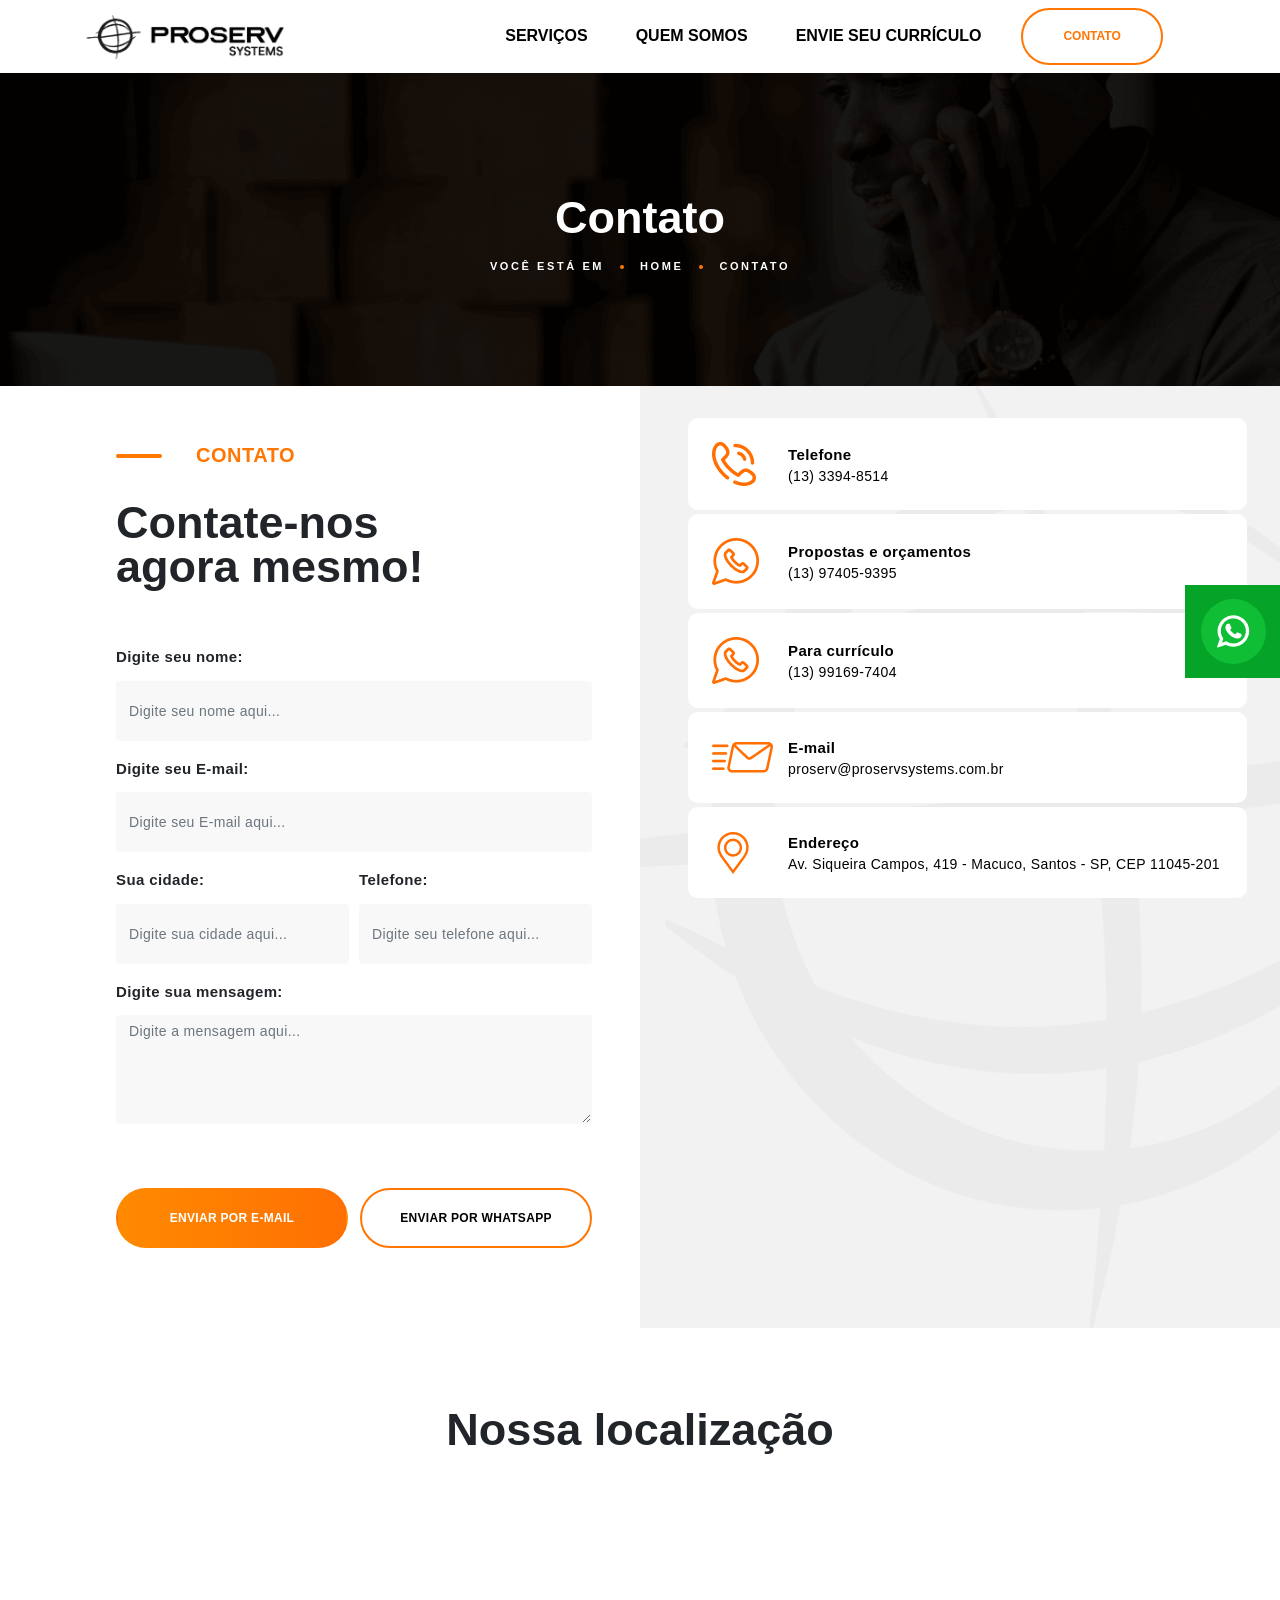
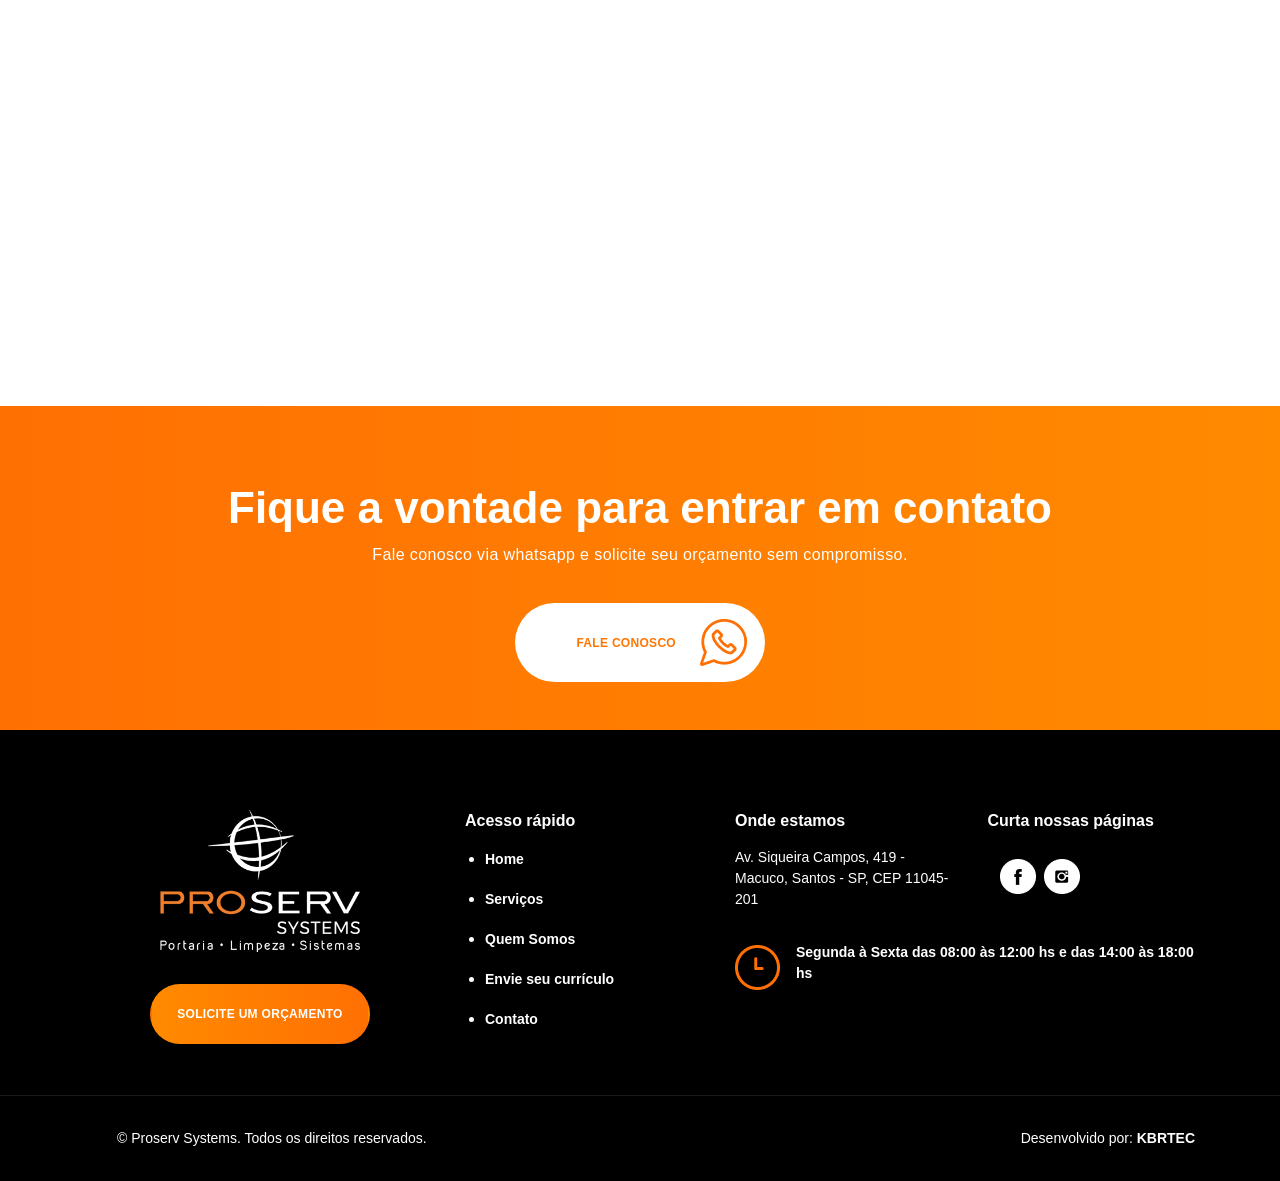
==== commit 1bc694cc: "Improve mobile hero and contact details Add a mobile-specific banner and responsive hero styling, co" ====
--- a/proserv/contato.html
+++ b/proserv/contato.html
@@ -467,7 +467,6 @@
                             </div>
                             <div class="content">
                                 <p class="text">Segunda à Sexta das 08:00 às 12:00 hs e das 14:00 às 18:00 hs</p>
-                                <p class="text">Sábado das 08:00 às 12:00 hs</p>
                             </div>
                         </div>
                     </div>
--- a/proserv/css/style5.css
+++ b/proserv/css/style5.css
@@ -1955,3 +1955,82 @@
   transform:rotateY(0);
   transition:1s
 }
+.slider-main .item{
+  height:calc(100vh - 67px);
+  height:clamp(520px, calc(100vh - 67px), 780px);
+  min-height:520px
+}
+.slider-main .item .background .image img{
+  top:0;
+  left:0;
+  width:100%;
+  height:100%;
+  min-width:0;
+  min-height:0;
+  object-fit:cover;
+  object-position:center
+}
+.slider-main .item .background .image::after{
+  content:'';
+  position:absolute;
+  top:0;
+  right:0;
+  bottom:0;
+  left:0;
+  background:linear-gradient(90deg, rgba(0,0,0,.38), rgba(0,0,0,.16) 65%, rgba(0,0,0,.22))
+}
+.slider-main .item .content{
+  top:50%;
+  left:0;
+  width:100%;
+  padding:0 18px;
+  box-sizing:border-box;
+  transform:translateY(-50%)
+}
+.slider-main .item .content .title{
+  width:100%;
+  font-size:clamp(1.75rem, 4vw, 2.8125rem);
+  line-height:1.15
+}
+.hero .background .img-container img{
+  top:0;
+  left:0;
+  width:100%;
+  height:100%;
+  min-width:0;
+  min-height:0;
+  object-fit:cover;
+  object-position:center
+}
+@media (min-width: 768px){
+  .slider-main .item .content{
+    left:50%;
+    width:90%;
+    max-width:1120px;
+    padding:0;
+    transform:translate(-50%, -50%)
+  }
+}
+@media (max-width: 767px){
+  .slider-main .item .background .image img{
+    object-position:25% center
+  }
+  .whatsapp-btn{
+    top:auto;
+    right:16px;
+    bottom:16px;
+    width:64px;
+    height:64px;
+    margin-right:0;
+    padding:0;
+    justify-content:center;
+    border-radius:50%
+  }
+  .whatsapp-btn .icon{
+    margin:0;
+    padding:.75rem
+  }
+  .whatsapp-btn .desc{
+    display:none
+  }
+}
